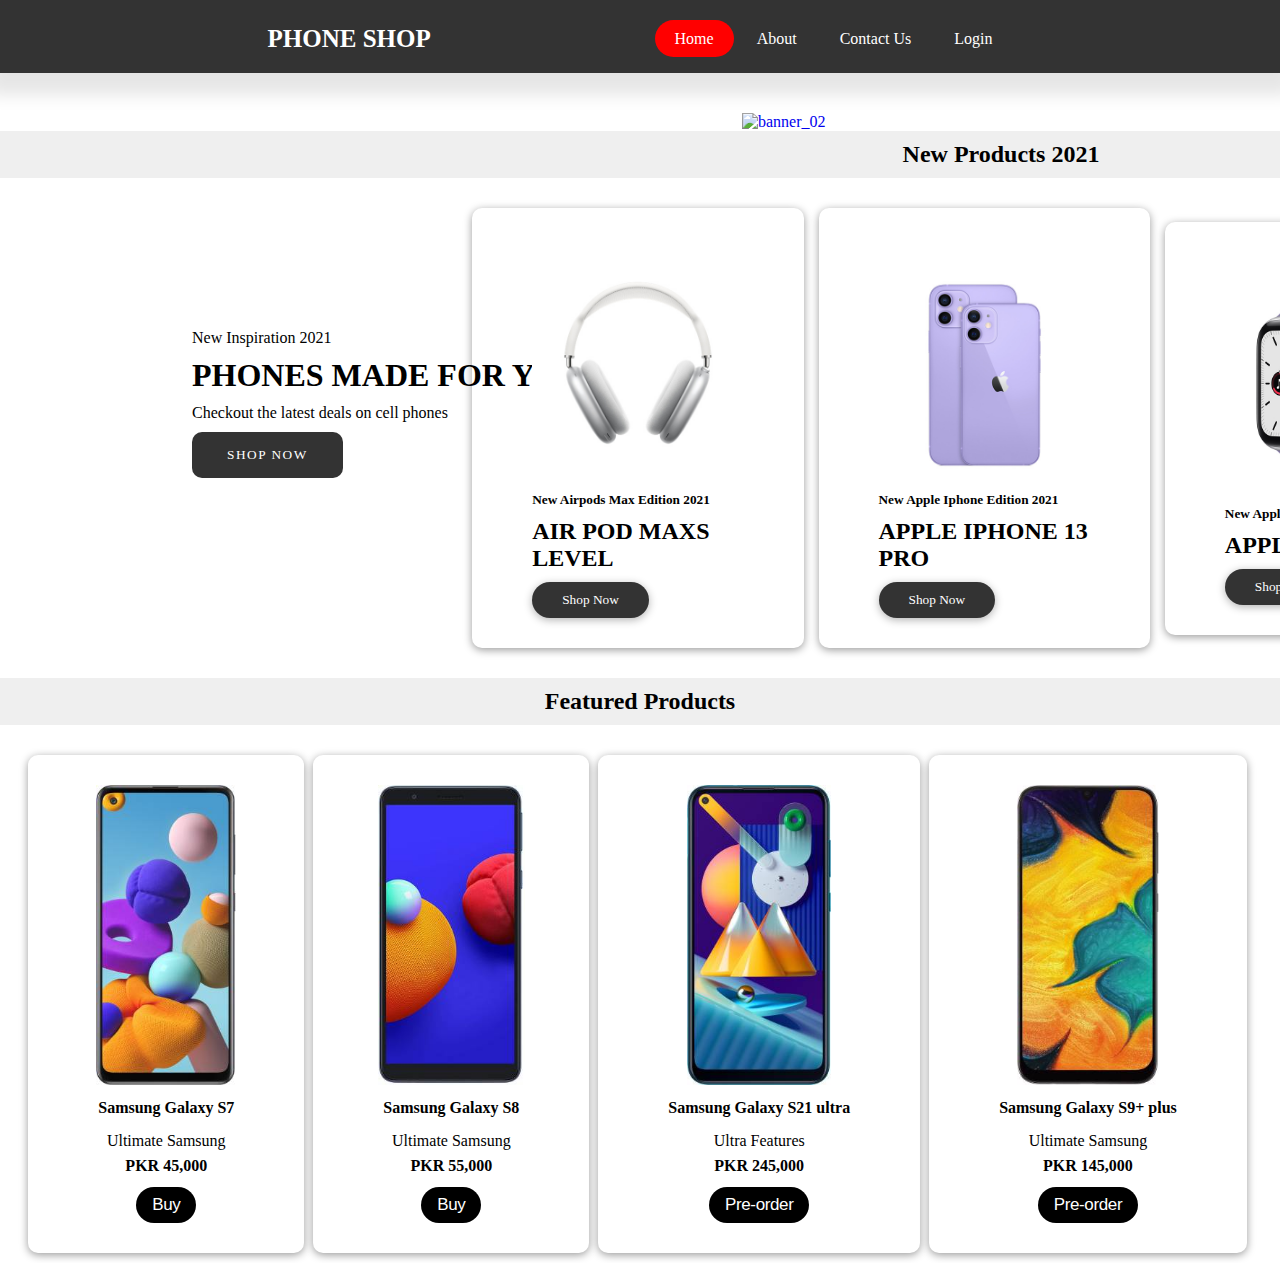
==== index.html @ 054ee6dc "Featured product items done" ====
<!DOCTYPE html>
<html lang="en">
<head>
    <meta charset="UTF-8">
    <meta http-equiv="X-UA-Compatible" content="IE=edge">
    <meta name="viewport" content="width=device-width, initial-scale=1.0">
    <link rel="stylesheet" href="style.css">
    <title>Phone shop</title>
</head>
<body >
    <div class="content-area">
    <div class="container">
        <div class="navigation">
            <nav>
            <ul>
                <div class="logo">
                    <a id="logo" href="index.html">Phone shop</a>
                </div>
                <li>
                    <a class="active" href="#">Home</a>
                </li>
                <li>
                    <a href="#">About</a>
                </li>
                <li>
                    <a href="#">Contact Us</a>
                </li>
                <li>
                    <a href="#">Login</a>
                </li>
            </ul>
            </nav>
        </div>
    </div>
</div>
    <!----Banner Area-->
    <div class="hero-section">
    <div class="banner-area">
        <div class="headings">
            <span id="one">New Inspiration 2021</span>
            <h1 id="two">Phones made for you!</h1>
            <p id="three">Checkout the latest deals on cell phones</p>
            <input id="four" type="button" value="Shop Now">
        </div>
            <a href="index.html"><img id="banner_02" src="./images/banner_02.png" alt="banner_02"></a>
    </div>
</div>
    <!-----Collections----->
    <div class="head">
        <h2 class="title">New Products 2021</h2>
    </div>
        <div class="collection-box">
            <div class="img-collection">
                <a href="#"><img class="colllection_01" src="./images/airpods.jpg" alt="airpods">
                    <h5 style="color: black;">New Airpods Max Edition 2021</h5>
                    <h2 id="two" style="color: black;">Air Pod Maxs Level</h2>
                <input class="btn" type="button" value="Shop Now"></a>
                <a href="#"><img class="colllection_01" src="./images/collection_01.png" alt="collection_01">
                    <h5 style="color: black;">New Apple Iphone Edition 2021</h5>
                    <h2 id="two" style="color: black;">Apple iPhone <span style="font-family: font1">13</span> Pro</h2>
                <input class="btn" type="button" value="Shop Now"></a></a>
                <a href="#"><img class="colllection_01" src="./images/watch.jpg" alt="watch">
                    <h5 style="color: black;">New Apple Watch series 2021</h5>
                    <h2 id="two" style="color: black;">Apple Watch <span style="font-family: font1">3</span></h2>
                <input class="btn" type="button" value="Shop Now"></a></a>
            </div>
        </div>
    <div class="head">
        <h2 class="title"><a id="product"href="#">Featured Products</a> 
        </h2>
    </div>
    <div class="product-box">
        <div class="product-collections">
            <a href="#" class="img-1"><img class="colllection_02" src="images/products/samsung2.jpeg" alt="airpods"></a>
            <h4 id="p1">Samsung Galaxy S7</h4>
            <p id="d1">Ultimate Samsung</p>
            <p id="pr">PKR 45,000</p>
            <p class="btn-by"><input class="btn-b btn-red" type="button" value="Buy"></p>
        </div>
        <div class="product-collections">
            <a href="#"><img class="colllection_02" src="images/products/samsung3.jpeg" alt="collection_01"></a>
            <h4 id="p1">Samsung Galaxy S8</h4>
            <p id="d1">Ultimate Samsung</p>
            <p id="pr">PKR 55,000</p>
            <p class="btn-by"><input class="btn-b btn-red" type="button" value="Buy"></p>
        </div>
        <div class="product-collections">
            <a href="#"><img class="colllection_02" src="images/products/samsung4.jpeg" alt="collection_01"></a>
            <h4 id="p1">Samsung Galaxy S21 ultra</h4>
            <p id="d1">Ultra Features</p>
            <p id="pr">PKR 245,000</p>
            <p class="btn-pr" ><input class="btn-p btn-red" type="button" value="Pre-order"></p>
        </div>
        <div class="product-collections">
            <a href="#"><img class="colllection_02" src="images/products/samsung5.jpeg" alt="collection_01"></a>
            <h4 id="p1">Samsung Galaxy S9+ plus</h4>
            <p id="d1">Ultimate Samsung</p>
            <p id="pr">PKR 145,000</p>
            <p class="btn-pr"><input class="btn-p btn-red" type="button" value="Pre-order"></p>
        </div>
    </div>
    </section>
</body>






</html>
---- style.css ----
*{
    margin: 0;
    padding: 0;
    list-style-type: none;
    text-decoration: none;
    box-sizing: inherit;
    font-family: font1;
}
.navigation nav .logo{
    text-transform: uppercase;
    font-weight: bolder;
    font-size: 25px;
    width: 30%;
}
#logo{
    color: black;
    font-family: font2;
    font-weight: bolder;
    color: white;
}
.navigation nav ul{
    display: flex;
    justify-content: center;
    align-items: center;
}
.navigation nav ul li a{
    margin-left: 3px;
    padding: 10px 20px;
    margin-left: 3px;
    border-radius: 50px;
    color: rgba(0, 0, 0, 4);
    transition: 0.5s ease;
    font-weight: 100;
    color: white;
}
.container{
    padding-top: 25px;
    background-color: #333;
    padding-bottom: 20px;
    box-shadow: 0px 10px 16px 12px rgba(0, 0, 0, 0.1);
}
.navigation nav ul li a:hover:not(.active){
    background-color: rgb(255, 0, 0);
    color: white;
}
.active{
    background-color: rgb(255, 0, 0);
    color: white;
}
@font-face {
    font-family: font1;
    src: url(samsungsharpsans.otf);
}
@font-face {
    font-family: font2;
    src: url(coco.ttf);
}
.banner-area .headings{
    display: block;
    float: left;
    padding-left: 10%;
    margin-top: 20%;
    width: 34.375rem;
    margin-left: 5%;
}
#banner_02{
    margin-top: 40px;
}
#two{
    font-family: font2;
    font-weight: 800;
    text-transform: uppercase;
    padding-top: 10px;
    padding-bottom: 10px;
}
#three{
    padding-bottom: 10px;
}
#four{
    padding: 15px 35px;
    border-radius: 10px;
    outline: none;
    border: none;
    background-color: #333;
    color: white;
    font-weight: 200;
    text-transform: uppercase;
    letter-spacing: 1.5px;
    cursor: pointer;
    transition: 0,6s ease;
}
#four:hover{
    background-color: #f71111;
}
.collection-box .img-collection{
    display: flex;
    justify-content: center;
    align-items: center;
}
.img-collection a{
    padding: 30px 60px;
    border: none;
    border-radius: 10px;
    margin-right: 15px;
    box-shadow: 0px 2px 8px 0px rgba(0, 0, 0, 0.4);
    margin-bottom: 30px;
    transition: 1s;
}

.img-collection img{
    height: 250px;
    align-items: center;
    justify-content: center;
}    

.head .title{
    text-align: center;
    padding: 10px 20px;
    margin-bottom: 30px;
    background-color: rgba(216, 216, 216, 0.4);
}
.btn{
    padding: 10px 30px;
    color: white;
    border-radius: 50px;
    background-color: #333;
    border: none;
    box-shadow: 0px 2px 8px 0px rgba(0, 0, 0, 0.3);
    transition: 0.6s ease;
    cursor: pointer;
    font-family: font2;
}
.btn:hover{
    background-color: transparent;
    border: 1px solid black;
    color: black;
}
#product{
    color: black;
    font-family: font2;
}
.product-area{
    margin-bottom: 30px;
}
.product-box{
    text-align: center;
}
.product-collections{
    padding: 30px 60px;
    border: none;
    border-radius: 10px;
    box-shadow: 0px 2px 8px 0px rgba(0, 0, 0, 0.4);
    margin-bottom: 10px;
    transition: 1s;
    margin-right: 5px;
}
#proname{
    align-items: center;
    text-align: center;
}
.product-collections{
    display: inline-block;
    align-items: center;
    text-align: center;
    justify-content: center;
}
.collection_02{
    padding: 10px;
}
.product-collections img{
    height: 300px;
}
#p1{
    padding: 10px 10px;
}
#d1{
    padding: 5px 5px;
    text-align: center;
}
#pr{
    padding: 2px 2px;
    text-align: center;
    font-weight: 600;
}
.btn-by{
    text-align: center;
}
.btn-by .btn-b{
    margin-top: 10px;
    cursor: pointer;
    font-size: 17px;
    line-height: 1.17648;
    font-weight: 400;
    letter-spacing: -.022em;
    font-family: SF Pro Text,SF Pro Icons,Helvetica Neue,Helvetica,Arial,sans-serif;
    min-width: 28px;
    padding: 8px 16px;
    border-radius: 980px;
    background-color: rgb(0, 0, 0);
    color: #fff;
    border: none;
}
.btn-red{
    font-size: 12px;
    line-height: 1.33337;
    font-weight: 400;
    letter-spacing: -.01em;
    font-family: SF Pro Text,SF Pro Icons,Helvetica Neue,Helvetica,Arial,sans-serif;
    min-width: 23px;
    padding: 4px 11px;
}
.btn-pr{
    text-align: center;
}
.btn-pr .btn-p{
    margin-top: 10px;
    cursor: pointer;
    font-size: 17px;
    line-height: 1.17648;
    font-weight: 400;
    letter-spacing: -.022em;
    font-family: SF Pro Text,SF Pro Icons,Helvetica Neue,Helvetica,Arial,sans-serif;
    min-width: 28px;
    padding: 8px 16px;
    border-radius: 980px;
    background-color: rgb(0, 0, 0);
    color: #fff;
    border: none;
    transition: 0.6s ease;
}
.btn-b:hover{
    background-color: rgb(255, 0, 0);
}

.btn-red{
    font-size: 12px;
    line-height: 1.33337;
    font-weight: 400;
    letter-spacing: -.01em;
    font-family: SF Pro Text,SF Pro Icons,Helvetica Neue,Helvetica,Arial,sans-serif;
    min-width: 23px;
    padding: 4px 11px;
}
.btn-p:hover{
    background-color: rgb(255, 0, 0);
}
.img1 .collection_02{
    text-align: center;
}
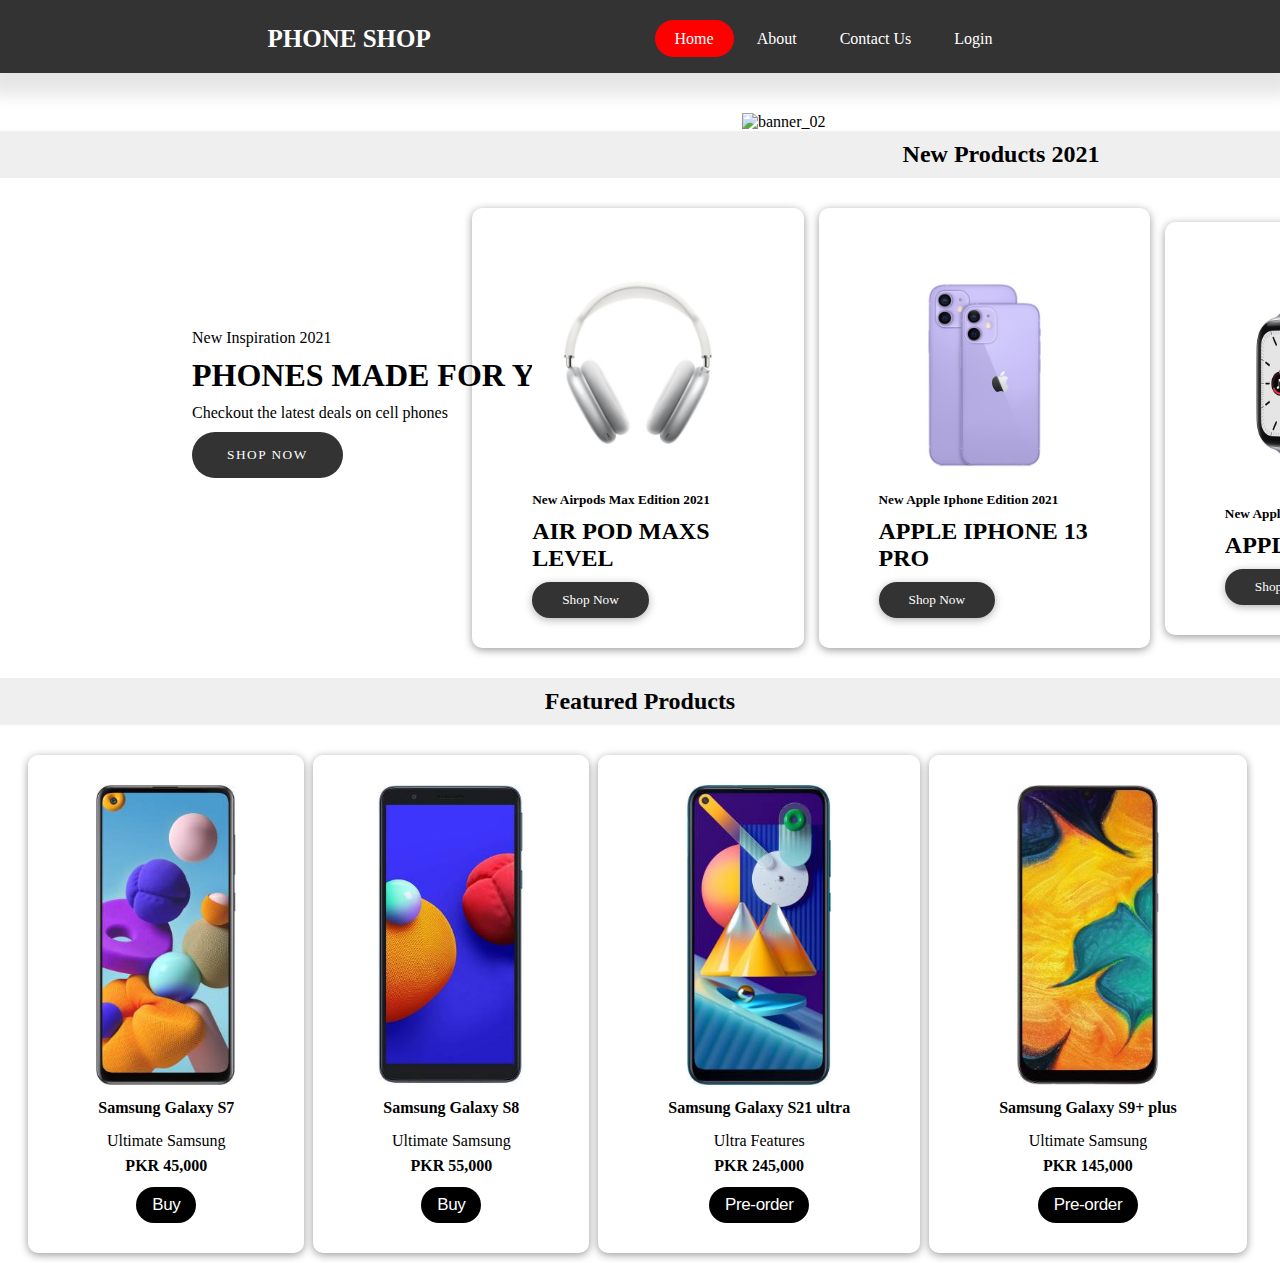
==== commit cfc99a19: "Fixed Styling CSS" ====
--- a/index.html
+++ b/index.html
@@ -72,30 +72,30 @@
     <div class="product-box">
         <div class="product-collections">
             <a href="#" class="img-1"><img class="colllection_02" src="images/products/samsung2.jpeg" alt="airpods"></a>
-            <h4 id="p1">Samsung Galaxy S7</h4>
+            <h4 id="p1"><a href="#"> Samsung Galaxy S7</h4></a>
             <p id="d1">Ultimate Samsung</p>
-            <p id="pr">PKR 45,000</p>
+            <p id="pr"> <a href="#">PKR 45,000</p></a> 
             <p class="btn-by"><input class="btn-b btn-red" type="button" value="Buy"></p>
         </div>
         <div class="product-collections">
             <a href="#"><img class="colllection_02" src="images/products/samsung3.jpeg" alt="collection_01"></a>
-            <h4 id="p1">Samsung Galaxy S8</h4>
+            <h4 id="p1"><a href="#">Samsung Galaxy S8</h4></a> 
             <p id="d1">Ultimate Samsung</p>
-            <p id="pr">PKR 55,000</p>
+            <p id="pr"> <a href="#"> PKR 55,000</p></a>
             <p class="btn-by"><input class="btn-b btn-red" type="button" value="Buy"></p>
         </div>
         <div class="product-collections">
             <a href="#"><img class="colllection_02" src="images/products/samsung4.jpeg" alt="collection_01"></a>
-            <h4 id="p1">Samsung Galaxy S21 ultra</h4>
+            <h4 id="p1"><a href="">Samsung Galaxy S21 ultra</h4></a>
             <p id="d1">Ultra Features</p>
-            <p id="pr">PKR 245,000</p>
+            <p id="pr"><a href="">PKR 245,000</p></a>
             <p class="btn-pr" ><input class="btn-p btn-red" type="button" value="Pre-order"></p>
         </div>
         <div class="product-collections">
             <a href="#"><img class="colllection_02" src="images/products/samsung5.jpeg" alt="collection_01"></a>
-            <h4 id="p1">Samsung Galaxy S9+ plus</h4>
+            <h4 id="p1"><a href="">Samsung Galaxy S9+ plus</h4></a>
             <p id="d1">Ultimate Samsung</p>
-            <p id="pr">PKR 145,000</p>
+            <p id="pr"><a href="">PKR 145,000</p></a> 
             <p class="btn-pr"><input class="btn-p btn-red" type="button" value="Pre-order"></p>
         </div>
     </div>
--- a/style.css
+++ b/style.css
@@ -5,6 +5,9 @@
     text-decoration: none;
     box-sizing: inherit;
     font-family: font1;
+}
+a{
+    color: black;
 }
 .navigation nav .logo{
     text-transform: uppercase;
@@ -78,7 +81,7 @@
 }
 #four{
     padding: 15px 35px;
-    border-radius: 10px;
+    border-radius: 50px;
     outline: none;
     border: none;
     background-color: #333;
@@ -131,9 +134,8 @@
     font-family: font2;
 }
 .btn:hover{
-    background-color: transparent;
-    border: 1px solid black;
-    color: black;
+    background-color: rgb(255, 0, 0);
+    color: white;
 }
 #product{
     color: black;
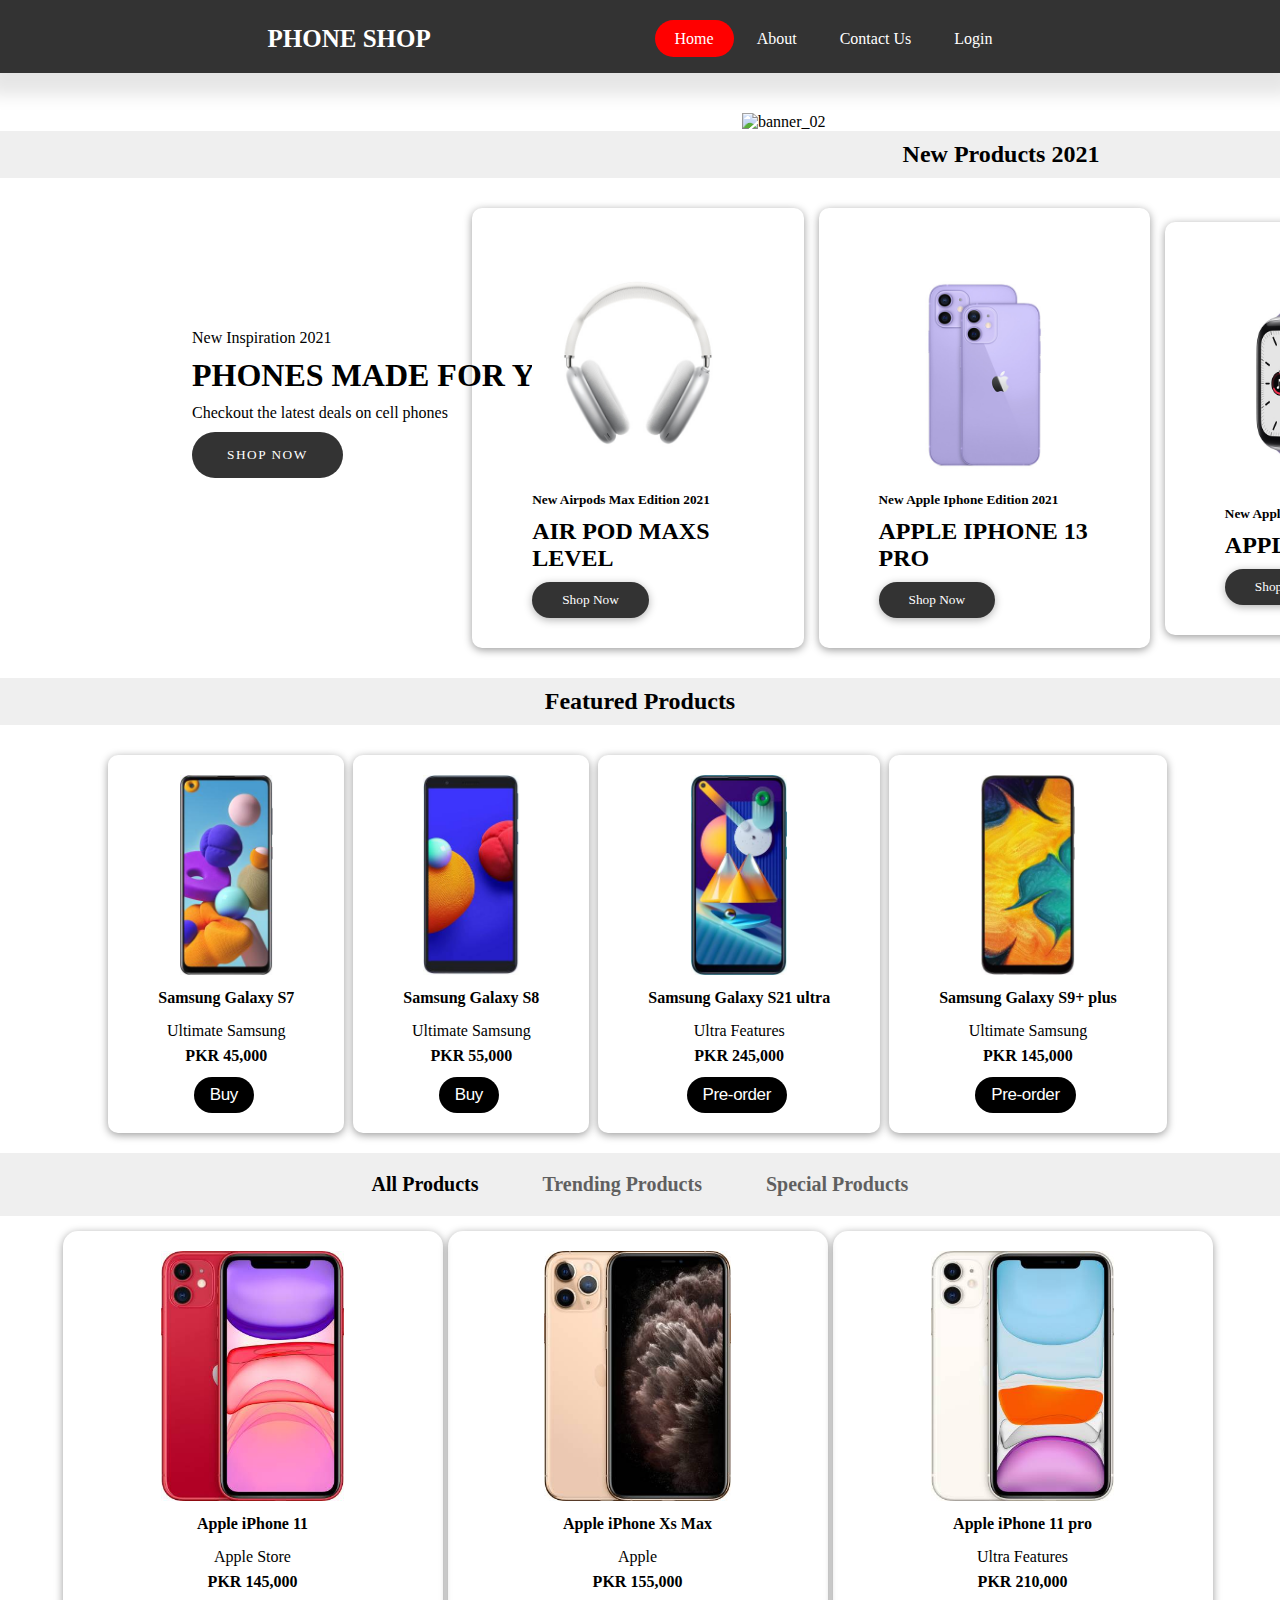
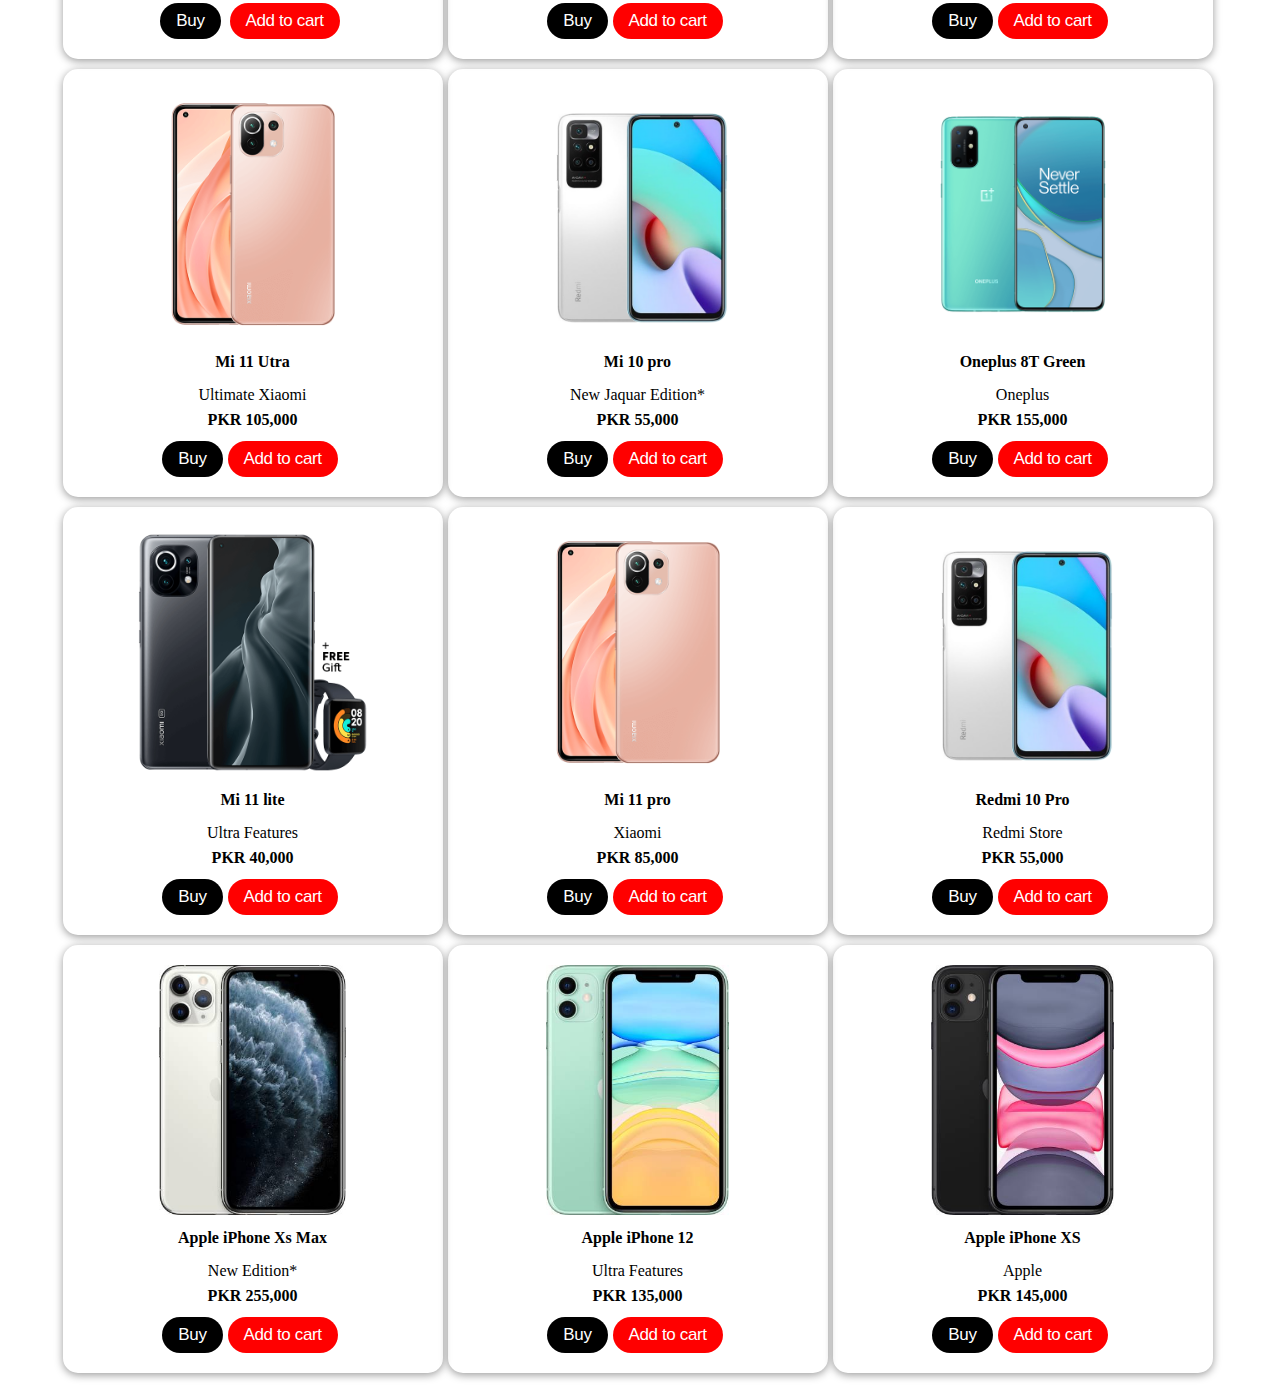
==== commit c2dec30e: "All product area done" ====
--- a/index.html
+++ b/index.html
@@ -99,12 +99,106 @@
             <p class="btn-pr"><input class="btn-p btn-red" type="button" value="Pre-order"></p>
         </div>
     </div>
+    <!--------Product List--------->
+    <div class="listProduct">
+        <div class="products-items">
+            <ul>
+                <li><a href="#"><h4 id="act">All Products</h4></a></li>
+                <li><a href="#"><h4>Trending Products</h4></a></li>
+                <li><a href="#"><h4>Special Products</h4></a></li>
+            </ul>
+        </div>
+    </div>
+    <div class="allproducts">
+        <div class= "avail-products">
+            <a href="#" class="img-1"><img class="colllection_03" src="./images/iPhone/iphone1.jpeg" alt="airpods"></a>
+            <h4 id="p1"><a href="#"> Apple iPhone 11</h4></a>
+            <p id="d1">Apple Store</p>
+            <p id="pr"> <a href="#">PKR 145,000</p></a> 
+            <p class="btn-by"><input class="btn-b btn-red" type="button" value="Buy"> <input id="cart-color" class="btn-b btn-red" type="button" value="Add to cart"></p>
+        </div>
+        <div class="avail-products">
+            <a href="#"><img class="colllection_03" src="images/iPhone/iphone2.jpeg" alt="collection_01"></a>
+            <h4 id="p1"><a href="#">Apple iPhone Xs Max</h4></a> 
+            <p id="d1">Apple</p>
+            <p id="pr"> <a href="#"> PKR 155,000</p></a>
+            <p class="btn-by"><input class="btn-b btn-red" type="button" value="Buy"><input id="cart-color" class="btn-b btn-red" type="button" value="Add to cart"></p>
+        </div>
+        <div class="avail-products">
+            <a href="#"><img class="colllection_03" src="images/iPhone/iphone3.jpeg" alt="collection_01"></a>
+            <h4 id="p1"><a href="">Apple iPhone 11 pro</h4></a>
+            <p id="d1">Ultra Features</p>
+            <p id="pr"><a href="">PKR 210,000</p></a>
+            <p class="btn-pr" ><input class="btn-p btn-red" type="button" value="Buy"><input id="cart-color" class="btn-p btn-red" type="button" value="Add to cart"></p>
+        </div>
+        <div class="avail-products">
+            <a href="#"><img class="colllection_03" src="images/Xiaomi/xiaomi2.png" alt="collection_01"></a>
+            <h4 id="p1"><a href="">Mi 11 Utra</h4></a>
+            <p id="d1">Ultimate Xiaomi</p>
+            <p id="pr"><a href="">PKR 105,000</p></a> 
+            <p class="btn-pr"><input class="btn-p btn-red" type="button" value="Buy"><input id="cart-color" class="btn-p btn-red" type="button" value="Add to cart"></p>
+        </div>
+        <div class="avail-products">
+            <a href="#" class="img-1"><img class="colllection_03" src="images/Xiaomi/xiaomi1.png" alt="airpods"></a>
+            <h4 id="p1"><a href="#"> Mi 10 pro</h4></a>
+            <p id="d1">New Jaquar Edition* </p>
+            <p id="pr"> <a href="#">PKR 55,000</p></a> 
+            <p class="btn-by"><input class="btn-b btn-red" type="button" value="Buy"><input id="cart-color" class="btn-b btn-red" type="button" value="Add to cart"></p>
+        </div>
+        <div class="avail-products">
+            <a href="#"><img class="oneplus" src="images/Xiaomi/8t-green.png" alt="collection_01"></a>
+            <h4 id="p1"><a href="#">Oneplus 8T Green</h4></a> 
+            <p id="d1">Oneplus</p>
+            <p id="pr"> <a href="#"> PKR 155,000</p></a>
+            <p class="btn-by"><input class="btn-b btn-red" type="button" value="Buy"><input id="cart-color" class="btn-b btn-red" type="button" value="Add to cart"></p>
+        </div>
+        <div class="avail-products">
+            <a href="#"><img class="mi-col" src="images/Xiaomi/xiaomi3.png" alt="collection_01"></a>
+            <h4 id="p1"><a href="">Mi 11 lite</h4></a>
+            <p id="d1">Ultra Features</p>
+            <p id="pr"><a href="">PKR 40,000</p></a>
+            <p class="btn-pr" ><input class="btn-p btn-red" type="button" value="Buy"><input id="cart-color" class="btn-p btn-red" type="button" value="Add to cart"></p>
+        </div>
+        <div class="avail-products">
+            <a href="#"><img class="mi-col" src="images/Xiaomi/xiaomi2.png" alt="collection_01"></a>
+            <h4 id="p1"><a href="">Mi 11 pro</h4></a>
+            <p id="d1">Xiaomi</p>
+            <p id="pr"><a href="">PKR 85,000</p></a> 
+            <p class="btn-pr"><input class="btn-p btn-red" type="button" value="Buy"><input id="cart-color" class="btn-p btn-red" type="button" value="Add to cart"></p>
+        </div>
+        <div class="avail-products">
+            <a href="#" class="img-1"><img class="mi-col" src="images/Xiaomi/xiaomi1.png" alt="airpods"></a>
+            <h4 id="p1"><a href="#"> Redmi 10 Pro</h4></a>
+            <p id="d1">Redmi Store</p>
+            <p id="pr"> <a href="#">PKR 55,000</p></a> 
+            <p class="btn-by"><input class="btn-b btn-red" type="button" value="Buy"><input id="cart-color" class="btn-b btn-red" type="button" value="Add to cart"></p>
+        </div>
+        <div class="avail-products">
+            <a href="#"><img class="colllection_03" src="images/iPhone/iphone6.jpeg" alt="collection_01"></a>
+            <h4 id="p1"><a href="#">Apple iPhone Xs Max</h4></a> 
+            <p id="d1">New Edition*</p>
+            <p id="pr"> <a href="#"> PKR 255,000</p></a>
+            <p class="btn-by"><input class="btn-b btn-red" type="button" value="Buy"><input id="cart-color" class="btn-b btn-red" type="button" value="Add to cart"></p>
+        </div>
+        <div class="avail-products"><a href="#"><img class="colllection_03" src="images/iPhone/iphone5.jpeg" alt="collection_01"></a>
+            <h4 id="p1"><a href="">Apple iPhone 12</h4></a>
+            <p id="d1">Ultra Features</p>
+            <p id="pr"><a href="">PKR 135,000</p></a>
+            <p class="btn-pr" ><input class="btn-p btn-red" type="button" value="Buy"><input id="cart-color" class="btn-p btn-red" type="button" value="Add to cart"></p>
+        </div>
+        <div class="avail-products">
+            <a href="#"><img class="colllection_03" src="images/iPhone/iphone4.jpeg" alt="collection_01"></a>
+            <h4 id="p1"><a href="">Apple iPhone XS</h4></a>
+            <p id="d1">Apple</p>
+            <p id="pr"><a href="">PKR 145,000</p></a> 
+            <p class="btn-pr"><input class="btn-p btn-red" type="button" value="Buy"><input id="cart-color" class="btn-p btn-red" type="button" value="Add to cart"></p>
+        </div>
+    </div>
+    <div class="subscribe-area">
+        <div class="input-box">
+            
+        </div>
+    </div>
     </section>
 </body>
-
-
-
-
-
-
 </html>--- a/style.css
+++ b/style.css
@@ -1,7 +1,6 @@
 *{
     margin: 0;
     padding: 0;
-    list-style-type: none;
     text-decoration: none;
     box-sizing: inherit;
     font-family: font1;
@@ -9,6 +8,7 @@
 a{
     color: black;
 }
+/* Navigation bar */
 .navigation nav .logo{
     text-transform: uppercase;
     font-weight: bolder;
@@ -23,6 +23,7 @@
 }
 .navigation nav ul{
     display: flex;
+    list-style-type: none;
     justify-content: center;
     align-items: center;
 }
@@ -58,6 +59,7 @@
     font-family: font2;
     src: url(coco.ttf);
 }
+/* Banner area */
 .banner-area .headings{
     display: block;
     float: left;
@@ -95,6 +97,7 @@
 #four:hover{
     background-color: #f71111;
 }
+/* New Products or arivals */
 .collection-box .img-collection{
     display: flex;
     justify-content: center;
@@ -141,6 +144,7 @@
     color: black;
     font-family: font2;
 }
+/* Featured Products */
 .product-area{
     margin-bottom: 30px;
 }
@@ -148,11 +152,11 @@
     text-align: center;
 }
 .product-collections{
-    padding: 30px 60px;
+    padding: 20px 40px;
     border: none;
     border-radius: 10px;
     box-shadow: 0px 2px 8px 0px rgba(0, 0, 0, 0.4);
-    margin-bottom: 10px;
+    margin-bottom: 20px;
     transition: 1s;
     margin-right: 5px;
 }
@@ -166,11 +170,9 @@
     text-align: center;
     justify-content: center;
 }
-.collection_02{
-    padding: 10px;
-}
+
 .product-collections img{
-    height: 300px;
+    height: 200px;
 }
 #p1{
     padding: 10px 10px;
@@ -197,6 +199,7 @@
     font-family: SF Pro Text,SF Pro Icons,Helvetica Neue,Helvetica,Arial,sans-serif;
     min-width: 28px;
     padding: 8px 16px;
+    margin-right: 5px;
     border-radius: 980px;
     background-color: rgb(0, 0, 0);
     color: #fff;
@@ -224,6 +227,7 @@
     font-family: SF Pro Text,SF Pro Icons,Helvetica Neue,Helvetica,Arial,sans-serif;
     min-width: 28px;
     padding: 8px 16px;
+    margin-right: 5px;
     border-radius: 980px;
     background-color: rgb(0, 0, 0);
     color: #fff;
@@ -249,4 +253,66 @@
 .img1 .collection_02{
     text-align: center;
 }
-
+/* Product list */
+.listProduct{
+    text-align: center;
+    align-items: center;
+    background-color: rgba(216, 216, 216, 0.4);
+    justify-content: center;
+    margin-bottom: 10px;
+}
+.products-items ul li{
+    display: inline-block;
+    margin-top: 20px;
+    margin-bottom: 20px;
+}
+.products-items ul li a h4{
+    text-align: center;
+    padding: 0px 30px;
+    font-family: font1;
+    font-size: 20px;
+    font-weight: bold;
+    opacity: 0.6;
+}
+#act{
+    color: black;
+    opacity: 1;
+}
+/* All products */
+.avail-products{
+    padding: 20px 15px;
+    border: none;
+    border-radius: 15px;
+    box-shadow: 0px 2px 8px 0px rgba(0, 0, 0, 0.4);
+    margin-bottom: 5px;
+    transition: 1s;
+    margin-top: 5px;
+    margin-right: 5px;
+    flex-basis: 350px; /* explanation below */
+}
+.allproducts{
+    display: flex;
+    flex-wrap: wrap;
+    flex-direction: row;
+    text-align: center;
+    justify-content: center;
+    align-items: center;
+    margin-bottom: 20px;
+}
+.avail-products img{
+    height: 250px;
+}
+#cart-color{
+    background-color: rgb(255, 0, 0);
+    color: white;
+}
+#cart-color:hover{
+    background-color: rgb(0, 0, 0);
+    color: white;
+}
+#learn-more{
+    font-family: font2;
+    font-weight: 600;
+    padding: 10px 10px;
+    
+}
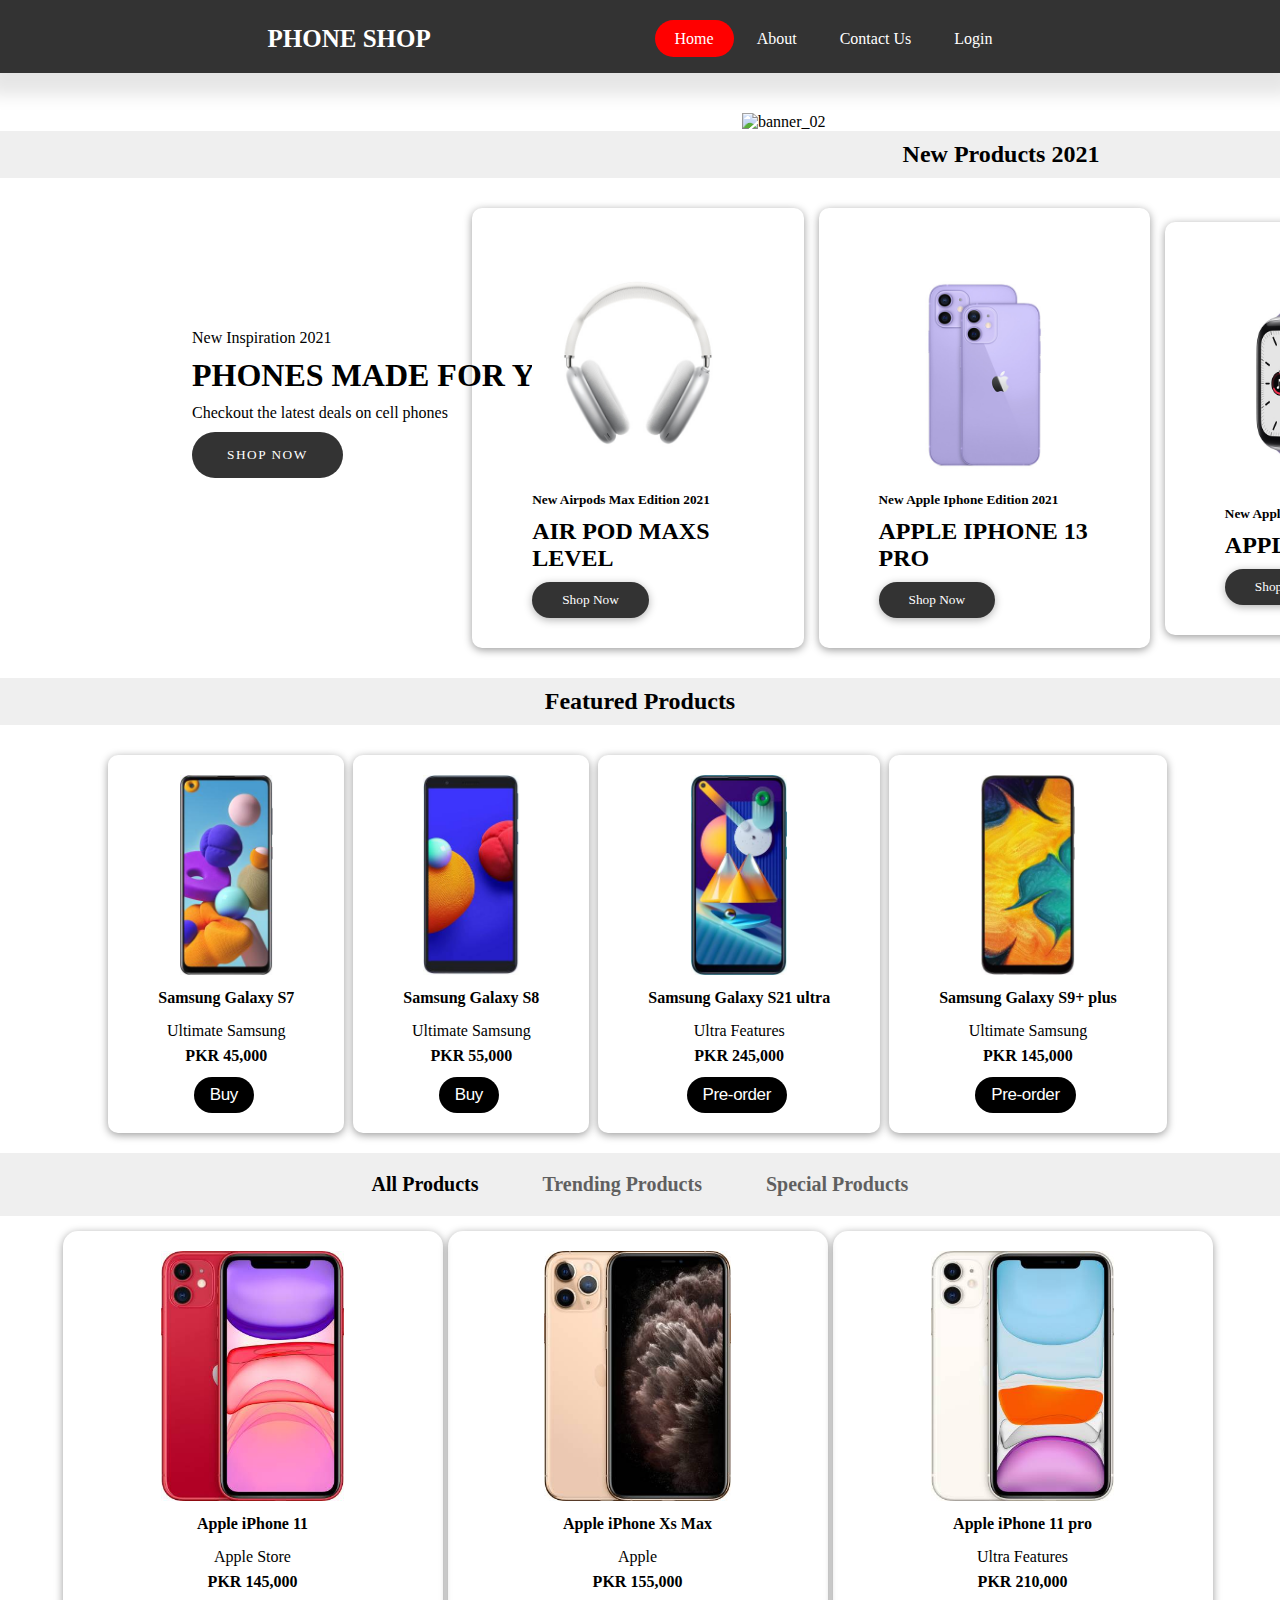
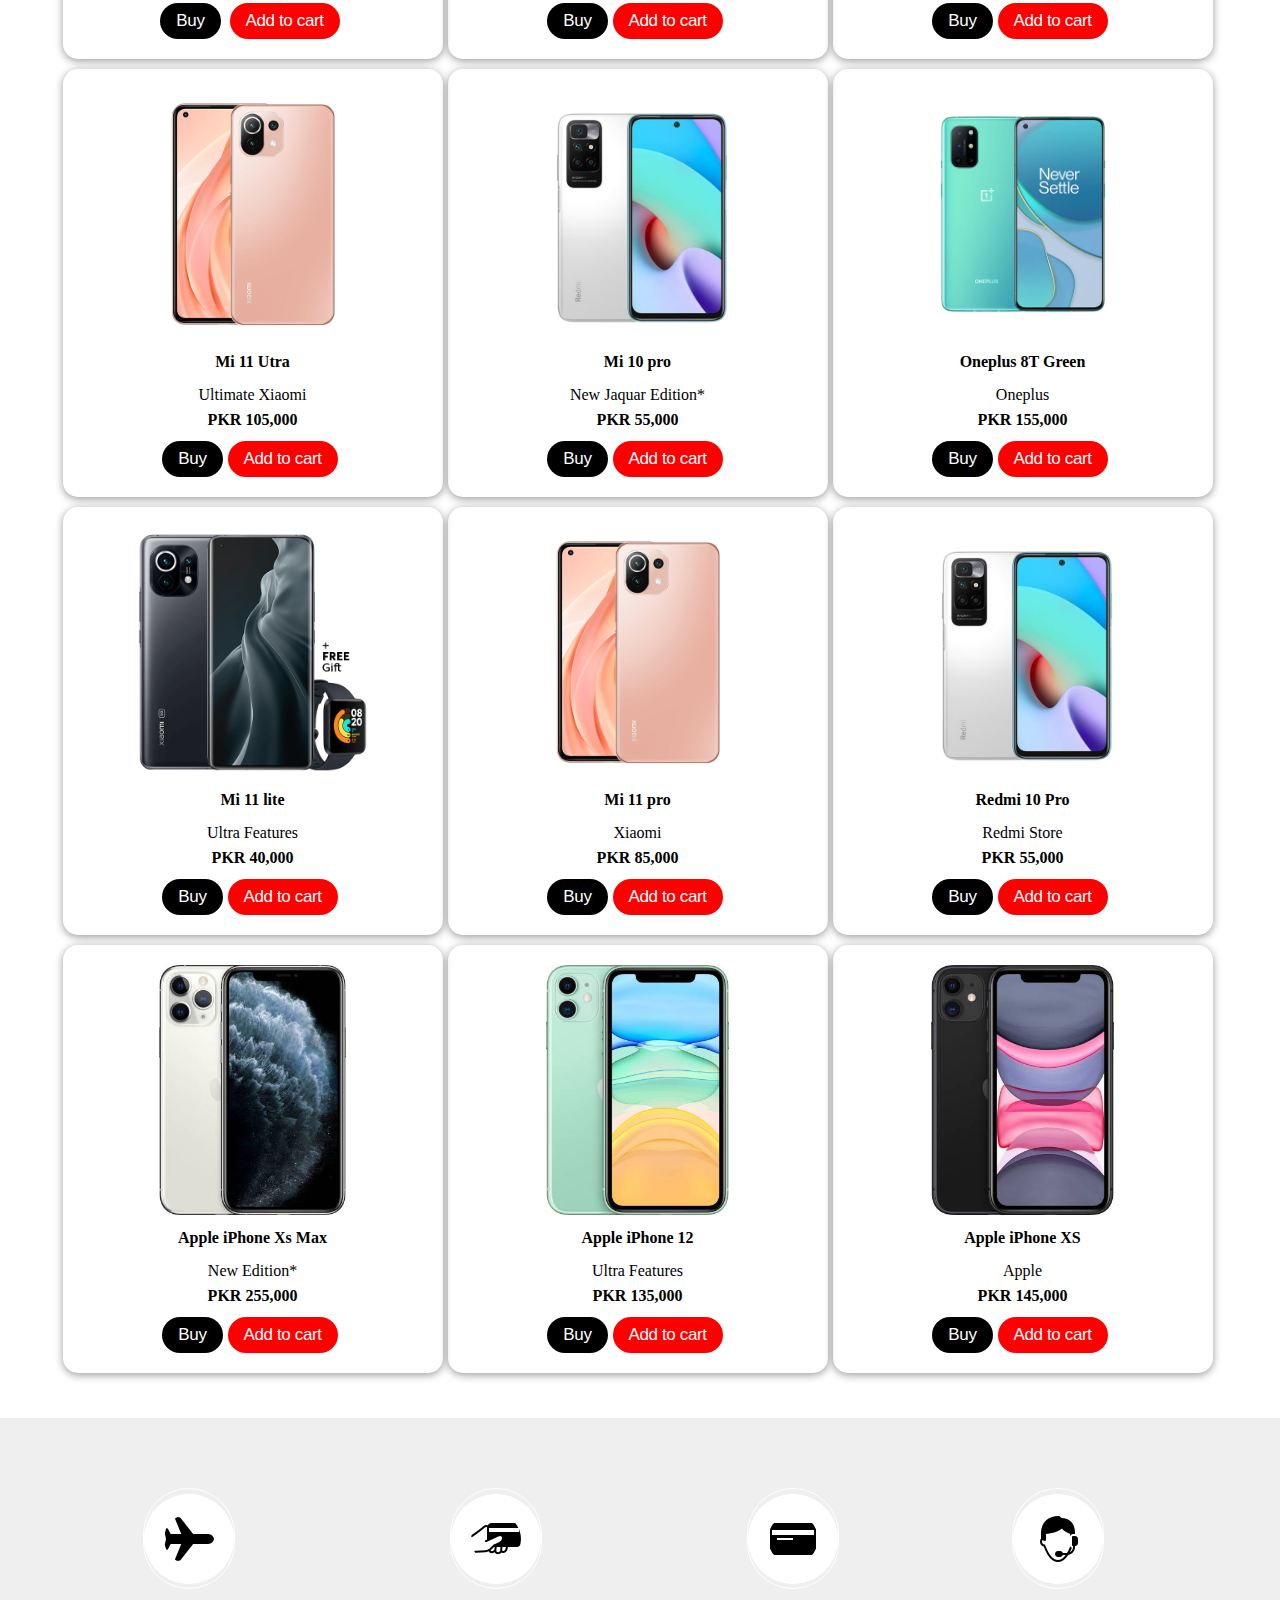
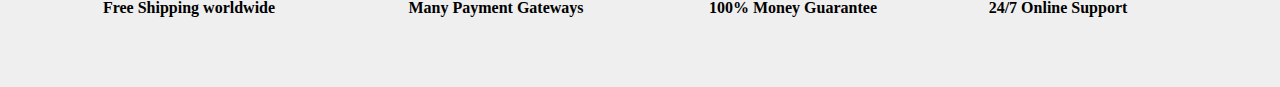
==== commit 0afed314: "facuilty area done" ====
--- a/index.html
+++ b/index.html
@@ -194,9 +194,31 @@
             <p class="btn-pr"><input class="btn-p btn-red" type="button" value="Buy"><input id="cart-color" class="btn-p btn-red" type="button" value="Add to cart"></p>
         </div>
     </div>
-    <div class="subscribe-area">
-        <div class="input-box">
-            
+    <div class="facuilty-area">
+        <div class="content">
+            <div class="img-area">
+                <p class="icon-border"><img class="img-icon" src="./images/icons8-airplane-mode-on-50.png"></p> 
+                <h4 id="h3">Free Shipping worldwide</h4>
+            </div>
+            </div>
+        <div class="content">
+            <div class="img-area">
+                <p class="icon-border2"><img class="img-icon" src="./images/icons8-card-payment-50.png"></p>
+            <h4 id="h3">Many Payment Gateways</h4>
+            </div>
+        </div>
+        <div class="content">
+            <div class="img-area">
+                <p class="icon-border3"><img class="img-icon" src="./images/icons8-credit-card-50.png"></p>
+            <h4 id="h3">100% Money Guarantee</h4>
+        </div>
+        </div>
+            <div class="content">
+                <div class="img-area">
+                    <p class="icon-border4"><img class="img-icon" src="./images/icons8-online-support-50.png"></p>
+                <h4 id="h3">24/7 Online Support</h4>
+            </div>
+            </div>
         </div>
     </div>
     </section>
--- a/style.css
+++ b/style.css
@@ -313,6 +313,47 @@
 #learn-more{
     font-family: font2;
     font-weight: 600;
-    padding: 10px 10px;
-    
-}
+    padding: 10px 10px;  
+}
+.facuilty-area{
+    margin-top: 40px;
+    display: flex;
+    padding: 10px 30px;
+    align-items: center;
+    text-align: center;
+    justify-content: center;
+    background-color: rgba(216, 216, 216, 0.4);
+}
+.img-area{
+    margin-top: 60px;
+    margin-bottom: 60px;
+}
+.content{
+    margin-right: 60px;
+}
+.img-icon{
+    margin-top: 5px;
+    border-radius: 50%;
+    background-color: white;
+    padding: 20px 20px;
+}
+.icon-border{
+    margin: 10px 75px;
+    border: 1.5px solid white;
+    border-radius: 75px;
+}
+.icon-border2{
+    margin: 10px 80px;
+    border: 1.5px solid white;
+    border-radius: 75px;
+}
+.icon-border3{
+    margin: 10px 65px;
+    border: 1.5px solid white;
+    border-radius: 75px;
+}
+.icon-border4{
+    margin: 10px 48px;
+    border: 1.5px solid white;
+    border-radius: 75px;
+}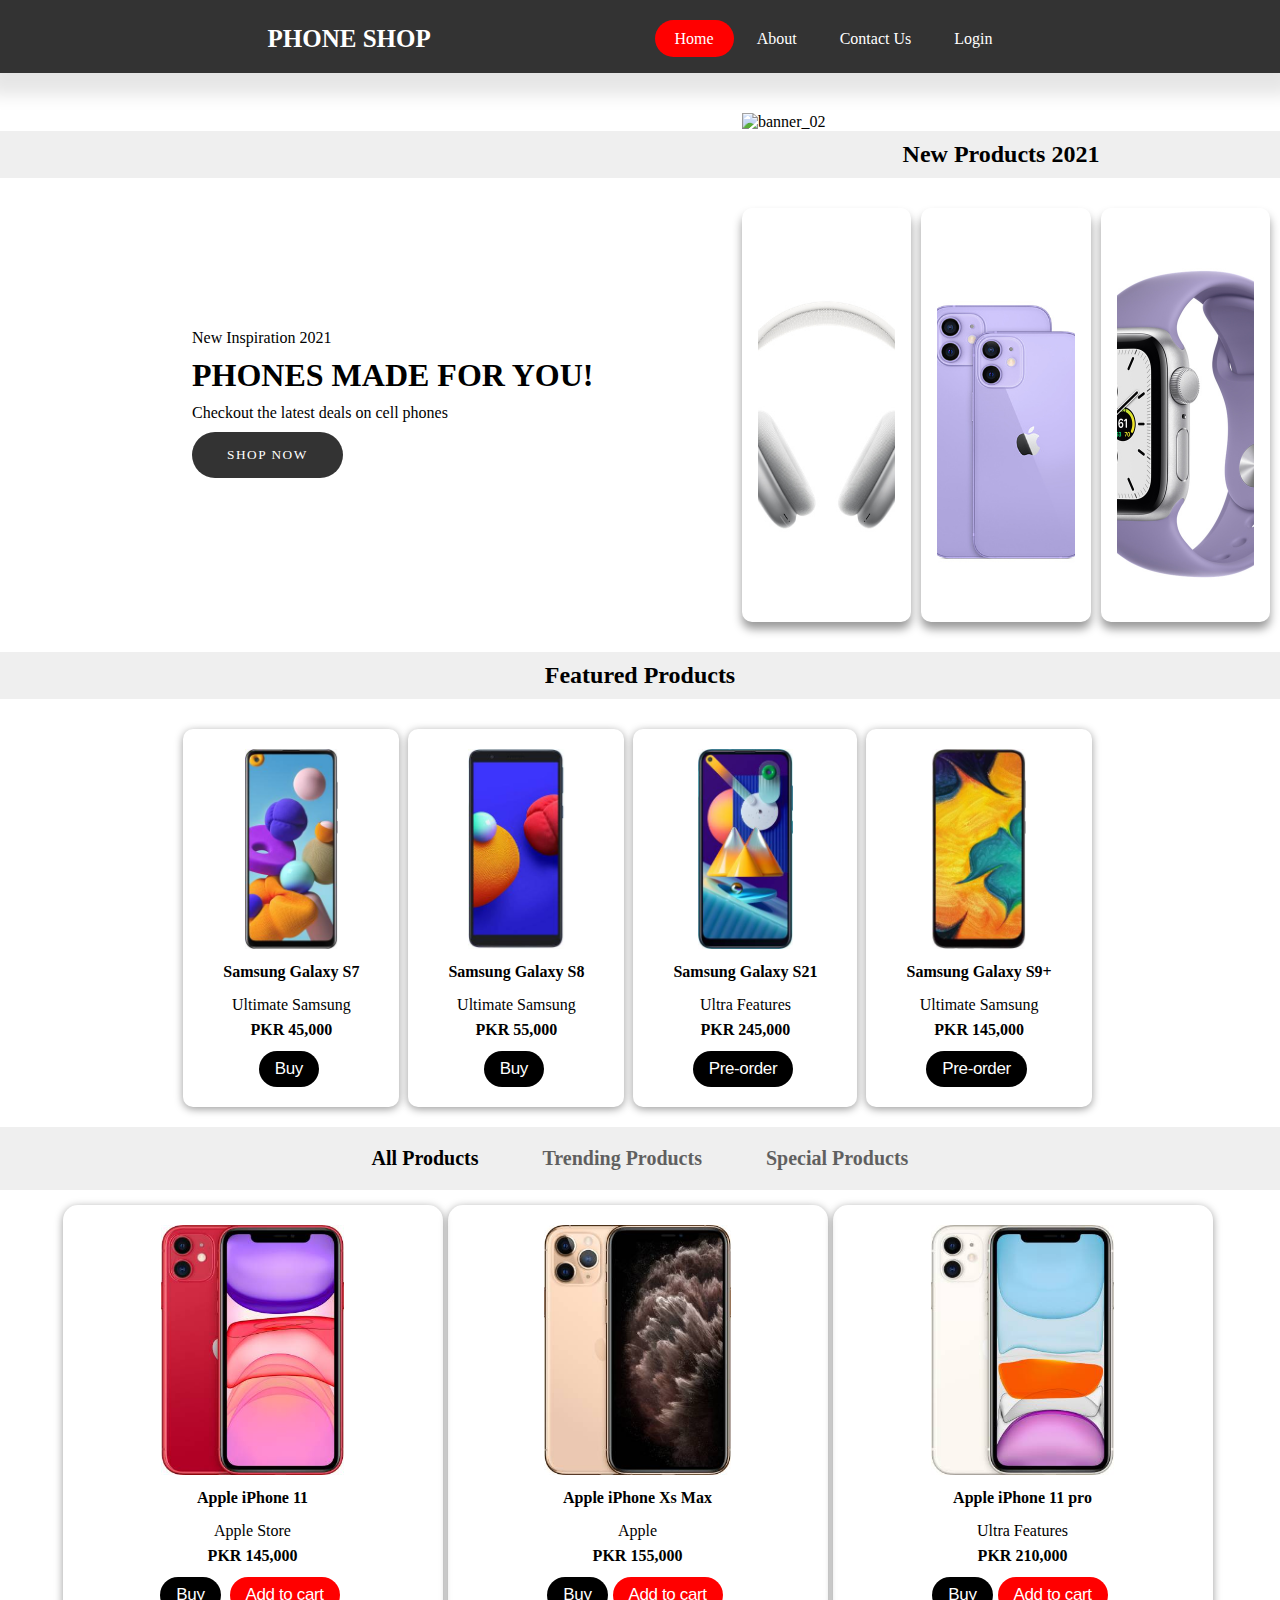
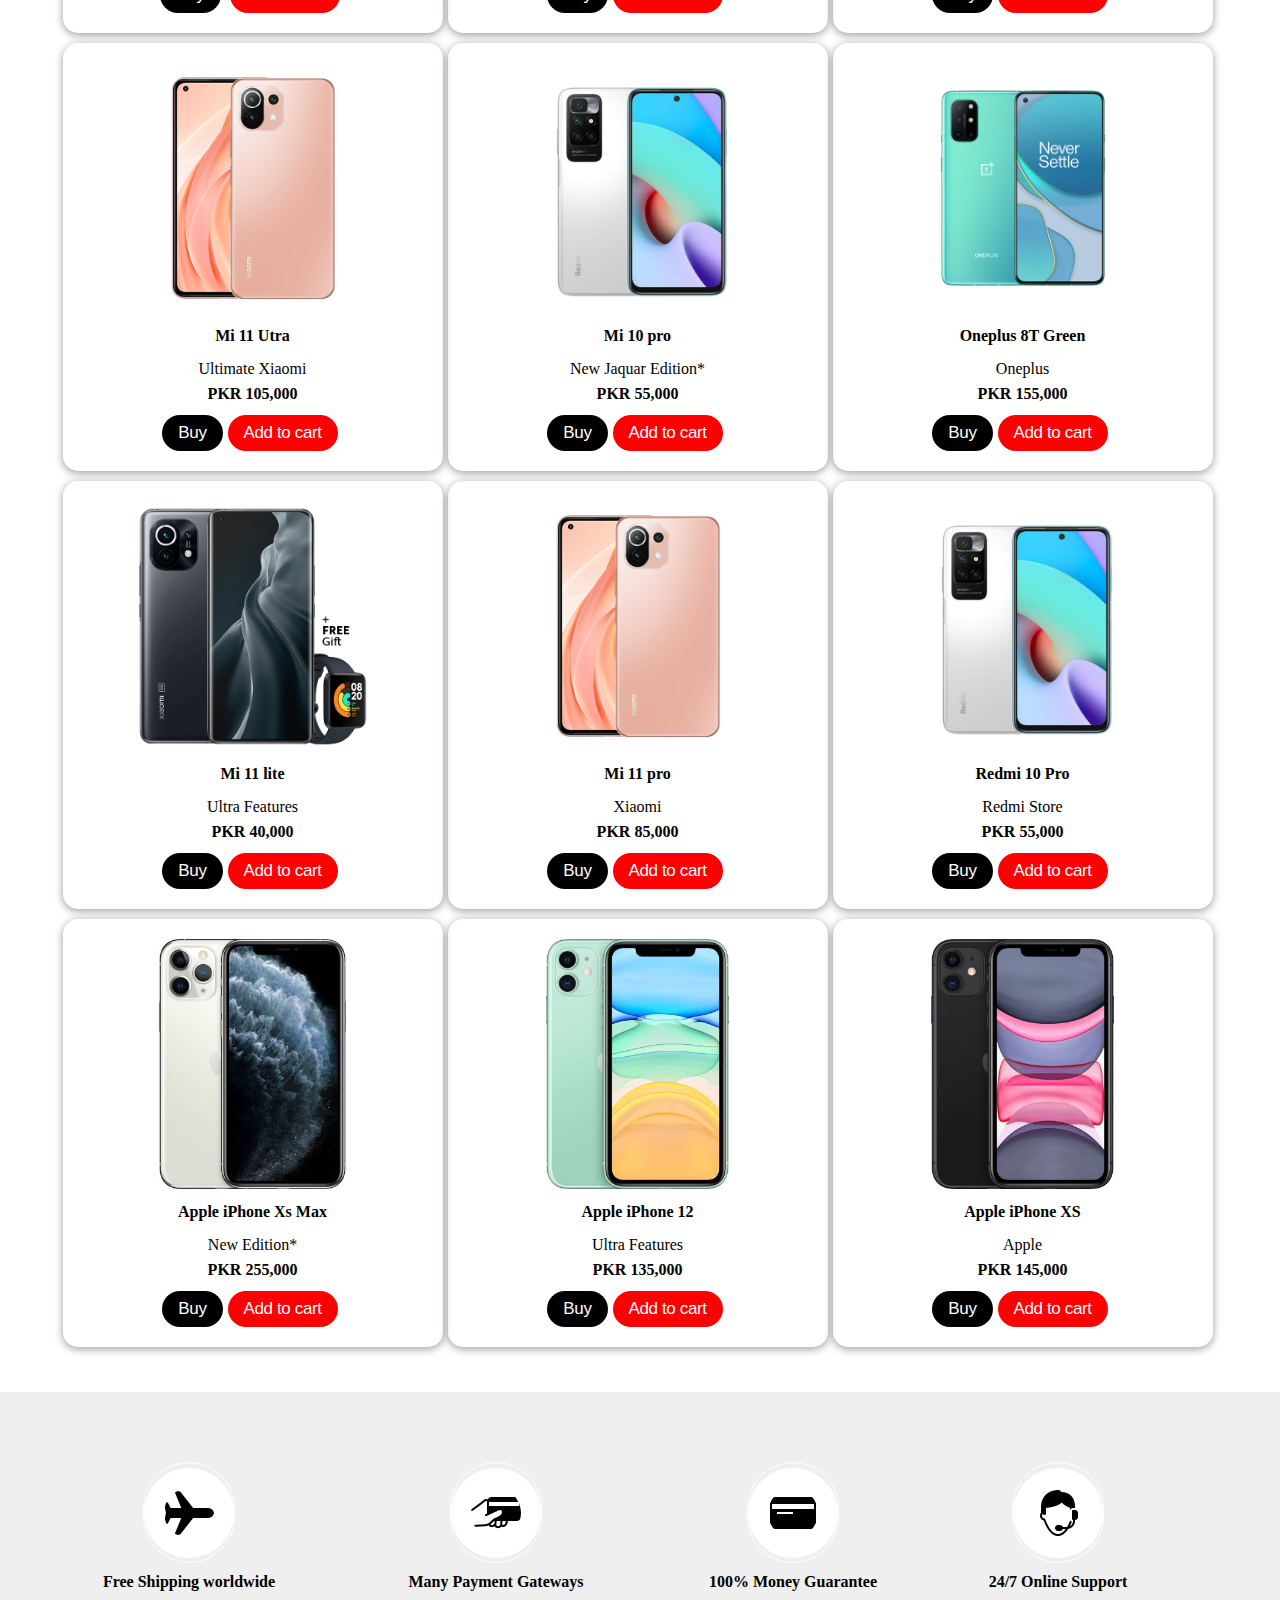
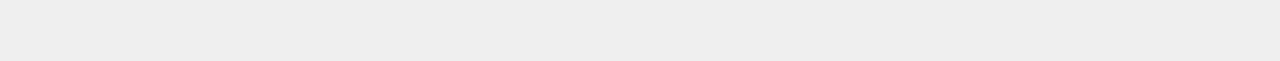
==== commit cbc4d20f: "Transformation done" ====
--- a/index.html
+++ b/index.html
@@ -51,19 +51,29 @@
     </div>
         <div class="collection-box">
             <div class="img-collection">
-                <a href="#"><img class="colllection_01" src="./images/airpods.jpg" alt="airpods">
+                <img class="colllection_01" src="./images/airpods.jpg" alt="img-1">
+                <div class="info">
                     <h5 style="color: black;">New Airpods Max Edition 2021</h5>
                     <h2 id="two" style="color: black;">Air Pod Maxs Level</h2>
-                <input class="btn" type="button" value="Shop Now"></a>
-                <a href="#"><img class="colllection_01" src="./images/collection_01.png" alt="collection_01">
-                    <h5 style="color: black;">New Apple Iphone Edition 2021</h5>
-                    <h2 id="two" style="color: black;">Apple iPhone <span style="font-family: font1">13</span> Pro</h2>
-                <input class="btn" type="button" value="Shop Now"></a></a>
-                <a href="#"><img class="colllection_01" src="./images/watch.jpg" alt="watch">
+                    <input class="btn" type="button" value="Shop Now">
+                </div>
+            </div>
+            <div class="img-collection">
+                <img class="colllection_01" src="./images/collection_01.png" alt="img-1">
+                    <div class="info">
+                        <h5 style="color: black;">New Apple Iphone Edition 2021</h5>
+                        <h2 id="two" style="color: black;">Apple iPhone <span style="font-family: font1">13</span> Pro</h2>
+                        <input class="btn" type="button" value="Shop Now">
+                    </div>
+            </div>
+            <div class="img-collection">
+                <img class="colllection_01" src="./images/watch.jpg" alt="img-1">
+                <div class="info">
                     <h5 style="color: black;">New Apple Watch series 2021</h5>
                     <h2 id="two" style="color: black;">Apple Watch <span style="font-family: font1">3</span></h2>
-                <input class="btn" type="button" value="Shop Now"></a></a>
-            </div>
+                    <input class="btn" type="button" value="Shop Now">
+                </div>
+            </div> 
         </div>
     <div class="head">
         <h2 class="title"><a id="product"href="#">Featured Products</a> 
@@ -85,15 +95,15 @@
             <p class="btn-by"><input class="btn-b btn-red" type="button" value="Buy"></p>
         </div>
         <div class="product-collections">
-            <a href="#"><img class="colllection_02" src="images/products/samsung4.jpeg" alt="collection_01"></a>
-            <h4 id="p1"><a href="">Samsung Galaxy S21 ultra</h4></a>
+            <a href="#"><img class="img-2" src="images/products/samsung4.jpeg" alt="collection_01"></a>
+            <h4 id="p1"><a href="">Samsung Galaxy S21</h4></a>
             <p id="d1">Ultra Features</p>
             <p id="pr"><a href="">PKR 245,000</p></a>
             <p class="btn-pr" ><input class="btn-p btn-red" type="button" value="Pre-order"></p>
         </div>
         <div class="product-collections">
             <a href="#"><img class="colllection_02" src="images/products/samsung5.jpeg" alt="collection_01"></a>
-            <h4 id="p1"><a href="">Samsung Galaxy S9+ plus</h4></a>
+            <h4 id="p1"><a href="">Samsung Galaxy S9+</h4></a>
             <p id="d1">Ultimate Samsung</p>
             <p id="pr"><a href="">PKR 145,000</p></a> 
             <p class="btn-pr"><input class="btn-p btn-red" type="button" value="Pre-order"></p>
--- a/style.css
+++ b/style.css
@@ -98,11 +98,11 @@
     background-color: #f71111;
 }
 /* New Products or arivals */
-.collection-box .img-collection{
+.collection-box{
     display: flex;
     justify-content: center;
     align-items: center;
-}
+}/*
 .img-collection a{
     padding: 30px 60px;
     border: none;
@@ -110,14 +110,69 @@
     margin-right: 15px;
     box-shadow: 0px 2px 8px 0px rgba(0, 0, 0, 0.4);
     margin-bottom: 30px;
-    transition: 1s;
+}*/
+.img-collection{
+    width: 280px;
+    height: 350px;
+    padding: 2rem 1rem;
+    margin-bottom: 30px;
+    margin-right: 10px;
+    border-radius: 10px;
+    position: relative;
+    background: #fff;
+    display: flex;
+    align-items: center;
+    box-shadow: 0px 7px 10px rgba(0, 0, 0, 0.4);
+    transition: 0.5s ease-in-out;
+}
+.img-collection:hover{
+    transform: translateX(5px);
+}
+.img-collection:before{
+    content: "";
+    top: 0;
+    left: 0;
+    position: absolute;
+    display: block;
+    width: 100%;
+    height: 100%;
+    background: linear-gradient(to bottom, #d7e1ec,#ffffff);
+    z-index: 2;
+    transition: 0.5s all;
+    opacity: 0;
+}
+.img-collection:hover:before{
+    opacity: 0.8;
+    border-radius: 10px;
+}
+.img-collection img{
+    width: 100%;
+    height: 100%;
+    object-fit: cover;
+    top: 0;
+    left: 0;
 }
 
+.img-collection .info{
+    position: relative;
+    align-items: center;
+    text-align: center;
+    z-index: 3;
+    opacity: 0;
+    left: -210px;
+    transform: translateX(10px);
+    transition: 0.5s all;
+}
+.img-collection:hover .info{
+    opacity: 1;
+    transform: translateY(0px);
+}
+/*
 .img-collection img{
     height: 250px;
     align-items: center;
     justify-content: center;
-}    
+}*/    
 
 .head .title{
     text-align: center;
@@ -125,7 +180,8 @@
     margin-bottom: 30px;
     background-color: rgba(216, 216, 216, 0.4);
 }
-.btn{
+.img-collection .info .btn{
+    float: left;
     padding: 10px 30px;
     color: white;
     border-radius: 50px;
@@ -135,9 +191,11 @@
     transition: 0.6s ease;
     cursor: pointer;
     font-family: font2;
-}
-.btn:hover{
-    background-color: rgb(255, 0, 0);
+    transition: 0.6s ease-in-out;
+}
+.img-collection .info .btn:hover{
+    background-color: rgb(255, 0, 0);
+    box-shadow: 0px 2px 8px 0px rgba(0, 0, 0, 0.3);
     color: white;
 }
 #product{
@@ -152,13 +210,16 @@
     text-align: center;
 }
 .product-collections{
-    padding: 20px 40px;
+    padding: 20px 30px;
     border: none;
     border-radius: 10px;
     box-shadow: 0px 2px 8px 0px rgba(0, 0, 0, 0.4);
     margin-bottom: 20px;
-    transition: 1s;
+    transition: 0.5s all;
     margin-right: 5px;
+}
+.product-collections:hover{
+    transform: translateY(5px);
 }
 #proname{
     align-items: center;
@@ -268,11 +329,15 @@
 }
 .products-items ul li a h4{
     text-align: center;
+    transition: 0.5s all;
     padding: 0px 30px;
     font-family: font1;
     font-size: 20px;
     font-weight: bold;
     opacity: 0.6;
+}
+.products-items ul li a h4:hover{
+    transform: translateY(5px);
 }
 #act{
     color: black;
@@ -288,7 +353,11 @@
     transition: 1s;
     margin-top: 5px;
     margin-right: 5px;
-    flex-basis: 350px; /* explanation below */
+    flex-basis: 350px;
+    transition: 0.5s all;
+}
+.avail-products:hover{
+    transform: translateY(5px)
 }
 .allproducts{
     display: flex;
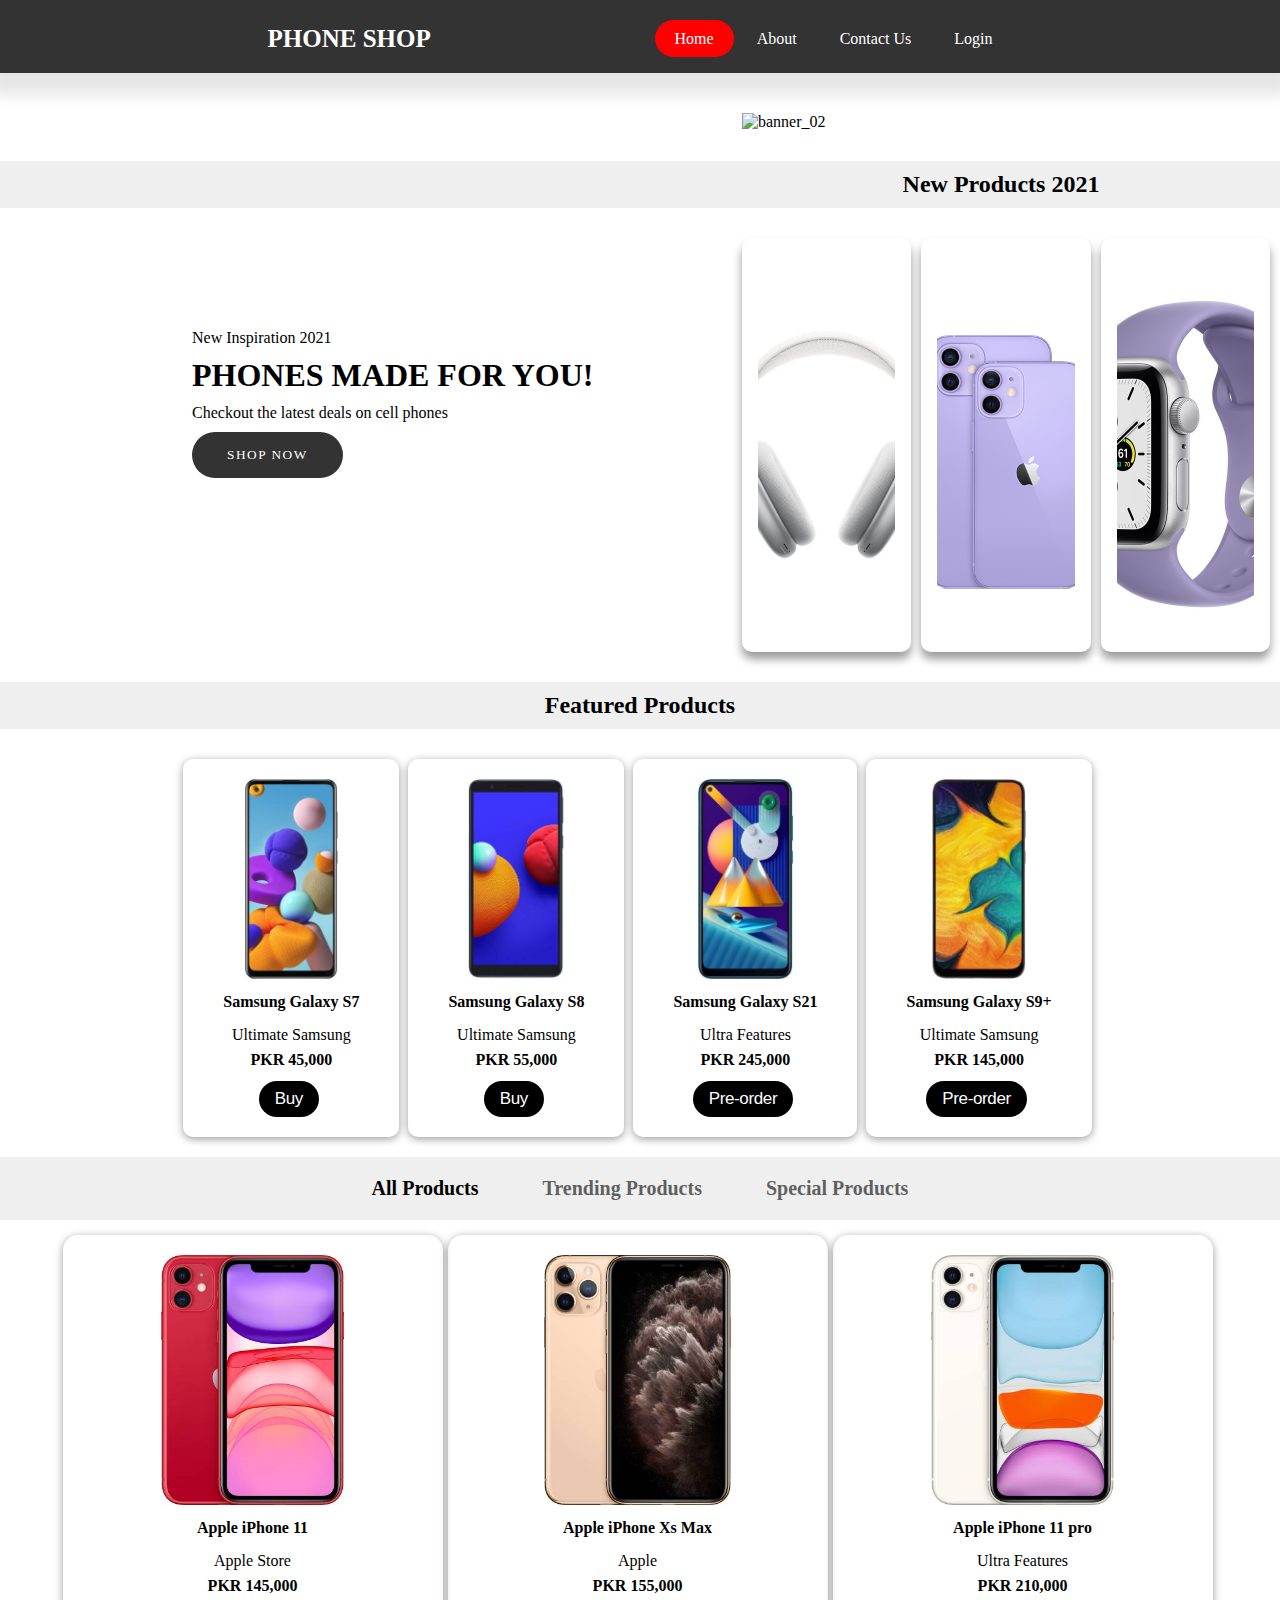
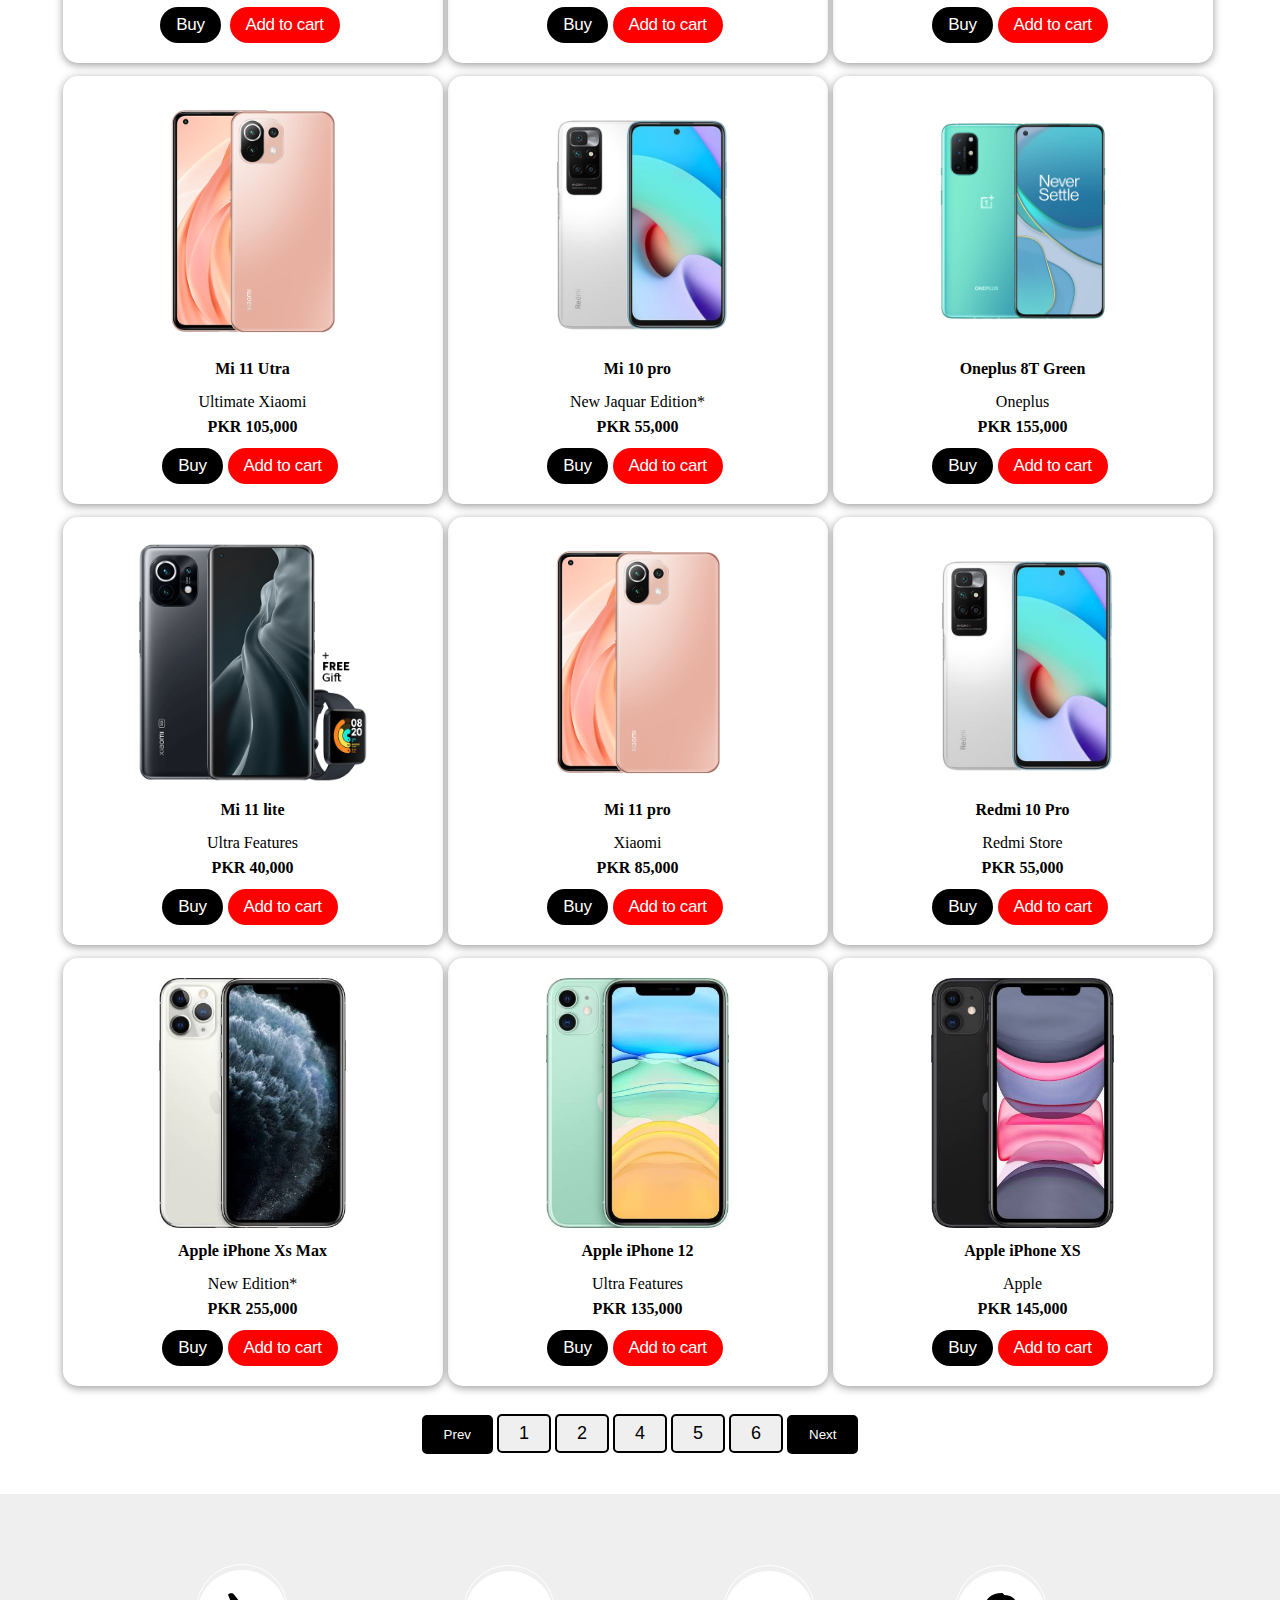
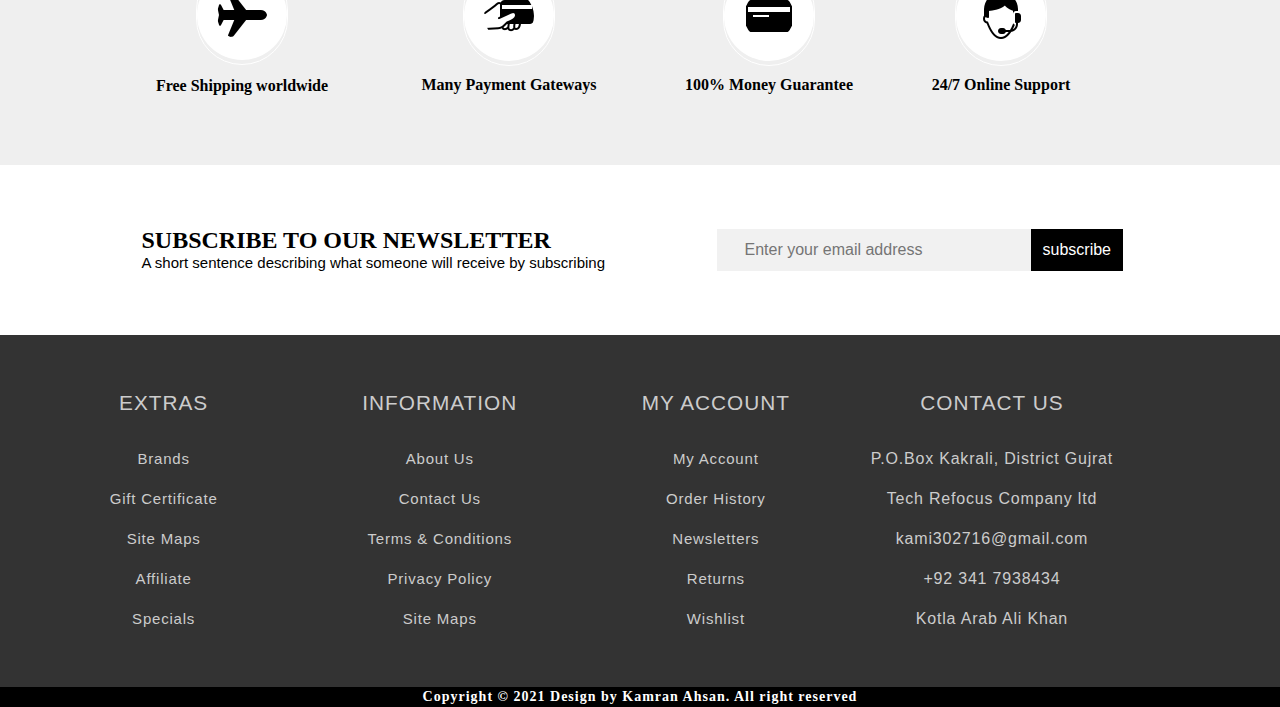
==== commit 6ba8d546: "Login Page Done" ====
--- a/index.html
+++ b/index.html
@@ -17,7 +17,7 @@
                     <a id="logo" href="index.html">Phone shop</a>
                 </div>
                 <li>
-                    <a class="active" href="#">Home</a>
+                    <a class="active" href="index.html">Home</a>
                 </li>
                 <li>
                     <a href="#">About</a>
@@ -26,7 +26,7 @@
                     <a href="#">Contact Us</a>
                 </li>
                 <li>
-                    <a href="#">Login</a>
+                    <a href="login.html">Login</a>
                 </li>
             </ul>
             </nav>
@@ -204,6 +204,19 @@
             <p class="btn-pr"><input class="btn-p btn-red" type="button" value="Buy"><input id="cart-color" class="btn-p btn-red" type="button" value="Add to cart"></p>
         </div>
     </div>
+    <!-- 1-2-3 section -->
+    <div class="page-num">
+        <div class="page">
+            <input class="pre-next" type="button" value="Prev" />
+            <button class="btn-pg">1</button>
+            <button class="btn-pg">2</button>
+            <button class="btn-pg">4</button>
+            <button class="btn-pg">5</button>
+            <button class="btn-pg">6</button>
+            <input class="pre-next" type="button" value="Next" />
+        </div>
+    </div>
+    <!-- facuilty area -->
     <div class="facuilty-area">
         <div class="content">
             <div class="img-area">
@@ -231,6 +244,69 @@
             </div>
         </div>
     </div>
-    </section>
+    
+    <!-- Subscribe section -->
+    <div class="newletter">
+        <div class="subscribe-box">
+            <h2>SUBSCRIBE TO OUR NEWSLETTER</h2>
+            <small id="small">A short sentence describing what someone will receive by subscribing</small>
+        </div>
+        <div class="input-box">
+            <input class="email" type="email" placeholder="Enter your email address" />
+            <button class="btn-s">subscribe</button>
+        </div>
+    </div>
+    <!-- Footer area -->
+    <footer id="footer" class="section footer">
+        <div class="foot-container">
+            <div class="footer-top">
+            <div class="foot-top">
+                <h3 style="letter-spacing: 1px;">EXTRAS</h3>
+                <a href="#">Brands</a>
+                <a href="#">Gift Certificate</a>
+                <a href="#">Site Maps</a>
+                <a href="#">Affiliate</a>
+                <a href="#">Specials</a>
+            </div>
+            <div class="foot-top">
+                <h3 style="letter-spacing: 1px;">INFORMATION</h3>
+                <a href="#">About Us</a>
+                <a href="#">Contact Us</a>
+                <a href="#">Terms & Conditions</a>
+                <a href="#">Privacy Policy</a>
+                <a href="#">Site Maps</a>
+            </div>
+            <div class="foot-top">
+                <h3 style="letter-spacing: 1px;">MY ACCOUNT</h3>
+                <a href="#">My Account</a>
+                <a href="#">Order History</a>
+                <a href="#">Newsletters</a>
+                <a href="#">Returns</a>
+                <a href="#">Wishlist</a>
+            </div>
+            <div class="foot-top">
+                <h3 style="letter-spacing: 1px;">CONTACT US</h3>
+                <div>
+                    <span  style="font-family: 'Archivo', sans-serif; letter-spacing: 0.8px;">P.O.Box Kakrali, District Gujrat</span>
+                </div>
+                <div>
+                    <span style="font-family: 'Archivo', sans-serif; letter-spacing: 0.8px;">Tech Refocus Company ltd</span>
+                </div>
+                <div>
+                    <span style="font-family: 'Archivo', sans-serif; letter-spacing: 0.8px;">kami302716@gmail.com</span>
+                </div>
+                <div>
+                    <span style="font-family: 'Archivo', sans-serif; letter-spacing: 0.8px;">+92 341 7938434</span>
+                </div>
+                <div>
+                    <span style="font-family: 'Archivo', sans-serif; letter-spacing: 0.8px;">Kotla Arab Ali Khan</span>
+                </div>
+            </div>
+        </div>
+        </div>
+    </footer>
+    <div class="last-area">
+        <h4>Copyright &copy; 2021 Design by Kamran Ahsan. All right reserved </h4>
+    </div>
 </body>
 </html>--- a/style.css
+++ b/style.css
@@ -60,6 +60,9 @@
     src: url(coco.ttf);
 }
 /* Banner area */
+.banner-area{
+    margin-bottom: 30px;
+}
 .banner-area .headings{
     display: block;
     float: left;
@@ -126,7 +129,7 @@
     transition: 0.5s ease-in-out;
 }
 .img-collection:hover{
-    transform: translateX(5px);
+    transform: translateY(5px);
 }
 .img-collection:before{
     content: "";
@@ -160,12 +163,12 @@
     z-index: 3;
     opacity: 0;
     left: -210px;
-    transform: translateX(10px);
+    transform: translateY(10px);
     transition: 0.5s all;
 }
 .img-collection:hover .info{
     opacity: 1;
-    transform: translateY(0px);
+    transform: translateY(2px);
 }
 /*
 .img-collection img{
@@ -349,7 +352,7 @@
     border: none;
     border-radius: 15px;
     box-shadow: 0px 2px 8px 0px rgba(0, 0, 0, 0.4);
-    margin-bottom: 5px;
+    margin-bottom: 8px;
     transition: 1s;
     margin-top: 5px;
     margin-right: 5px;
@@ -407,22 +410,427 @@
     padding: 20px 20px;
 }
 .icon-border{
-    margin: 10px 75px;
+    margin: 12px 55px;
     border: 1.5px solid white;
     border-radius: 75px;
 }
 .icon-border2{
-    margin: 10px 80px;
+    margin: 10px 60px;
     border: 1.5px solid white;
     border-radius: 75px;
 }
 .icon-border3{
-    margin: 10px 65px;
-    border: 1.5px solid white;
-    border-radius: 75px;
-}
-.icon-border4{
     margin: 10px 48px;
     border: 1.5px solid white;
     border-radius: 75px;
-}+}
+.icon-border4{
+    margin: 10px 32px;
+    border: 1.5px solid white;
+    border-radius: 75px;
+}
+/* Subscribe to newsletter */
+.newletter{
+    margin-top: 40px;
+    padding: 10px 30px;
+    display: flex;
+    align-items: center;
+    justify-content: space-evenly;
+    margin-bottom: 40px;
+    padding-right: 9.375rem;
+}
+.subscribe-box{
+    padding: 12px;
+    margin-bottom: 1px;
+}
+.input-box{
+    position: relative;
+    justify-content:center;
+}
+.email{
+    font-size: 1em;
+    text-indent: 1rem;
+    font-weight: 400;
+    padding: 12px;
+    width: 290px;
+    background: #f1f1f1;
+    border: none;
+    font-family: "Archivo", sans-serif;
+    outline: none;
+}
+.btn-s{
+    position: absolute;
+    padding: 8px;
+    font-size: 1em;
+    font-weight: 400;
+    font-family: "Archivo", sans-serif;
+    background-color: rgba(0, 0, 0, 4);
+    padding: 12px;
+    border: none;
+    color: white;
+    outline: none;
+    cursor: pointer;
+}
+#small{
+    font-size: 15px;
+    font-family: "Archivo", sans-serif;
+}
+.btn-s:hover{
+    background-color: rgb(255, 0, 0);
+    transform: translateX(1px);
+}
+
+/* Footer section */
+.foot-container{
+    max-width: 117rem;
+    margin: 0 auto;
+    padding: 0 1.6rem;
+}
+.footer{
+    background-color: #333;
+    padding: 20px 30px;
+    line-height: 2.5rem;
+}
+.section{
+    padding: 3rem 0;
+}
+#footer{
+    display: block;
+}
+.foot-container{
+    max-width: 117rem;
+    padding-right: 9.375rem;
+}
+.foot-container .foot-top h3{
+    text-align: center;
+}
+div{
+    display: block;
+}
+.footer-top{
+    display: grid;
+    grid-template-columns: repeat(4, 1fr);
+    color: #ccc;
+    text-align: center;
+}
+.foot-top a{
+    justify-items: left;
+    font-family: "Archivo", sans-serif;
+    display: block;
+    color: #ccc;
+    letter-spacing: 0.8px;
+    transition: 0.6s;
+    font-size: 15px;
+    font-weight: normal;
+}
+.footer-top h3 {
+    font-size: 1.3rem;
+    font-family: "Archivo", sans-serif;
+    font-weight: 400;
+    margin-bottom: 1rem;
+}
+/* Page numbers */
+.page-num{
+    align-items: center;
+    justify-content: center;
+    text-align: center;
+}
+.page{
+    position: relative;
+    justify-content: center;
+}
+.page .pre-next{
+    padding: 10px 20px;
+    background: rgb(0, 0, 0);
+    color: white;
+    font-family: "Archivo", sans-serif;
+    border: 2px solid rgb(0, 0, 0);
+    border-radius: 5px;
+    transition: 0.6s ease;
+}
+.pre-next:hover{
+    background-color: rgb(255, 0, 0);
+    color: white;
+    border: none;
+    transform: translateY(2px);
+    cursor: pointer;
+}
+.page .btn-pg{
+    padding: 7px 20px;
+    font-family: "Archivo", sans-serif;
+    border: 2px solid rgb(0, 0, 0);
+    color: rgb(0, 0, 0);
+    outline: none;
+    border-radius: 5px;
+    font-size: 18px;
+    cursor: pointer;
+    transition: 0.6s ease;
+}
+.btn-pg:hover{
+    background-color: rgb(255, 0, 0);
+    color: white;
+    border: none;
+    transform: translateY(2px);
+}
+.last-area{
+    text-align: center;
+    font-size: 14px;
+    background-color: rgb(0, 0, 0);
+    color: white;
+    padding-bottom: 2px;
+    padding-top: 2px;
+    letter-spacing: 1px;
+}
+.last-area h4{
+    font-family: font3;
+}
+@font-face {
+    font-family: font3;
+    src: url(SF-UI-Display-Regular.otf);
+}
+/* @media only screen and (max-width:768px) {
+    .container{
+        padding-bottom: 30px;
+        padding-right: 50px;
+        width: 100%;
+        text-align: center;
+    }
+    #banner_02{
+        height: 300px;
+        position: relative;
+        left: -80px;
+    }
+    .headings{
+        width: 80%;
+        font-size: 13px;
+    }
+    .banner-area{
+        width: 100%;
+        margin: 0 auto;
+        display: flex;
+    }
+    .head .title{
+        font-size: 15px;
+    }
+    .collection-box{
+        width: 80%;
+        margin-left: 70px;
+    }
+    .img-collection img{
+        align-items: center;
+        text-align: center;
+    }
+    .img-collection{
+        height: 200px;
+    }
+    .img-collection .info{
+        margin-left: 60px;
+    }
+    .product-collections .img-1{
+        height: 300px;
+        width: 200px;
+    }
+    .product-box{
+        display: flex;
+        margin: 0 auto;
+    }
+    .product-collections{
+        display: block;
+        width: 150px;
+    }
+   
+    #p1{
+        font-size: 12px;
+    }
+    #d1{
+        font-size: 10px;
+    }
+    #pr{
+        font-size: 12px;
+    }
+    .btn-by .btn-b{
+        font-size: 10px;
+    }
+    .btn-pr .btn-p{
+        font-size: 10px;
+    }
+
+}*/
+
+/* Login Html Form Page */
+/* 
+ */
+
+/* .container-area{
+    display: flex;
+}
+#n1{
+    width: 50%;
+    height: 85vh;
+}
+
+#n2{
+    width: 55%;
+    height: 85vh;
+    border: none;
+    border-top-left-radius: 50%;
+    border-bottom-left-radius: 50%;
+    background: linear-gradient(90deg, #e7e7e7, #ccc);
+    box-shadow: 0px 0px 4px 2px rgba(0, 0, 0, 0.1);
+}
+.Banner_01 img{
+    height: 33rem;
+    align-items: center;
+}
+.Banner_01{
+    margin-top: 50px;
+    margin-left: 150px;
+}
+.title h2{
+    display: block;
+    align-items: center;
+    text-align: center;
+    position: absolute;
+    top: 25%;
+    left: 60%;
+}
+
+.form-area{
+    position: absolute;
+    align-items: center;
+    position: absolute;
+    top: 35%;
+    left: 55%;
+    text-transform: capitalize;
+}
+.label-area{
+    padding: 8px 8px;
+    padding-bottom: 8px;
+}
+.user-area{
+    margin-bottom: 8px;
+}
+.input-area{
+    padding-top: 10px;
+}
+.input-user{
+    padding: 10px;
+    width: 400px;
+    outline: none;
+    border-radius: 5px;
+    border: none;
+    box-shadow: 0px 2px 2px 0px rgba(0, 0, 0, 0.2);
+}
+.login-btn{
+    text-align: center;
+}
+.btn-l{
+    margin-top: 40px;
+    padding: 10px 40px;
+    font-size: 18px;
+    font-family: font3;
+    background-color: rgb(0, 0, 0);
+    color: white;
+    box-shadow: 0px 2px 2px 0px rgba(0, 0, 0, 0.2);
+    margin-right: 5px;
+    border-radius: 20px;
+    outline: none;
+    border: none;
+    transition: 0.6s ease-in-out;
+}
+.btn-l:hover{
+    background-color: rgb(255, 0, 0);
+    color: white;
+    transform: translateY(3px);
+} */
+.container-login{
+    background-image: url(./images/raagesh-c-uFTRn_Ki5jM-unsplash.jpg);
+    background-position: center;
+    background-repeat: no-repeat;
+    background-size: cover;
+    height: 130vh;
+    width: 100%;
+}
+.login-form{
+    display: flex;
+    align-items: center;
+    justify-content: center;
+    align-content: center;
+    padding: 50px 50px;
+    border-radius: 40px;
+    width: 450px;
+    margin: auto;
+    transform: translate(0%, 15%);
+}
+.login-form{
+    background-attachment: fixed;
+    background: initial;
+    backdrop-filter: blur(5px);
+    box-shadow: inset 0 0 2000px rgba(255, 255, 255, 0.5);
+}
+.title-area{
+    text-align: center;
+    padding: 30px;
+}
+.title-area h2{
+    margin-bottom: 10px;
+    color: white;
+    font-weight: 800;
+}
+.user-details{
+    font-weight: 800;
+    color: white;
+}
+.input-boxs .get-details{
+    padding: 20px 20px 20px 20px;
+    width: 300px;
+    margin-bottom: 10px;
+    margin-top: 10px;
+    border-radius: 8px;
+    border: none;
+    outline: none;
+    background-color: #f1f1f1;
+}
+.submit-area .submit-btn{
+    margin-top: 20px;
+    float: right;
+    padding: 10px 30px;
+    font-size: 16px;
+    border-radius: 50px;
+    border: none;
+    background-color: rgb(0, 0, 0);
+    color: white;
+    cursor: pointer;
+    transition: 0.5s ease;
+}
+.submit-btn:hover{
+    background-color: rgb(255, 0, 0);
+}
+.sign-up{
+    margin-top: 80px;
+    color: white;
+    font-size: 15px;
+    letter-spacing: 0.5px;
+}
+.forget-pass h4 a{
+    margin-top: 10px;
+    color: white;
+}
+.pra{
+    margin-top: 10px;
+    color: white;
+    font-weight: 800;
+}
+.bar{
+    height: 2px;
+    width: 100%;
+    margin-top: 10px;
+    opacity: 0.5;
+    background-color: white;
+}
+
+.link img{ 
+    width: 30px;
+    padding: 10px 20px;
+
+}
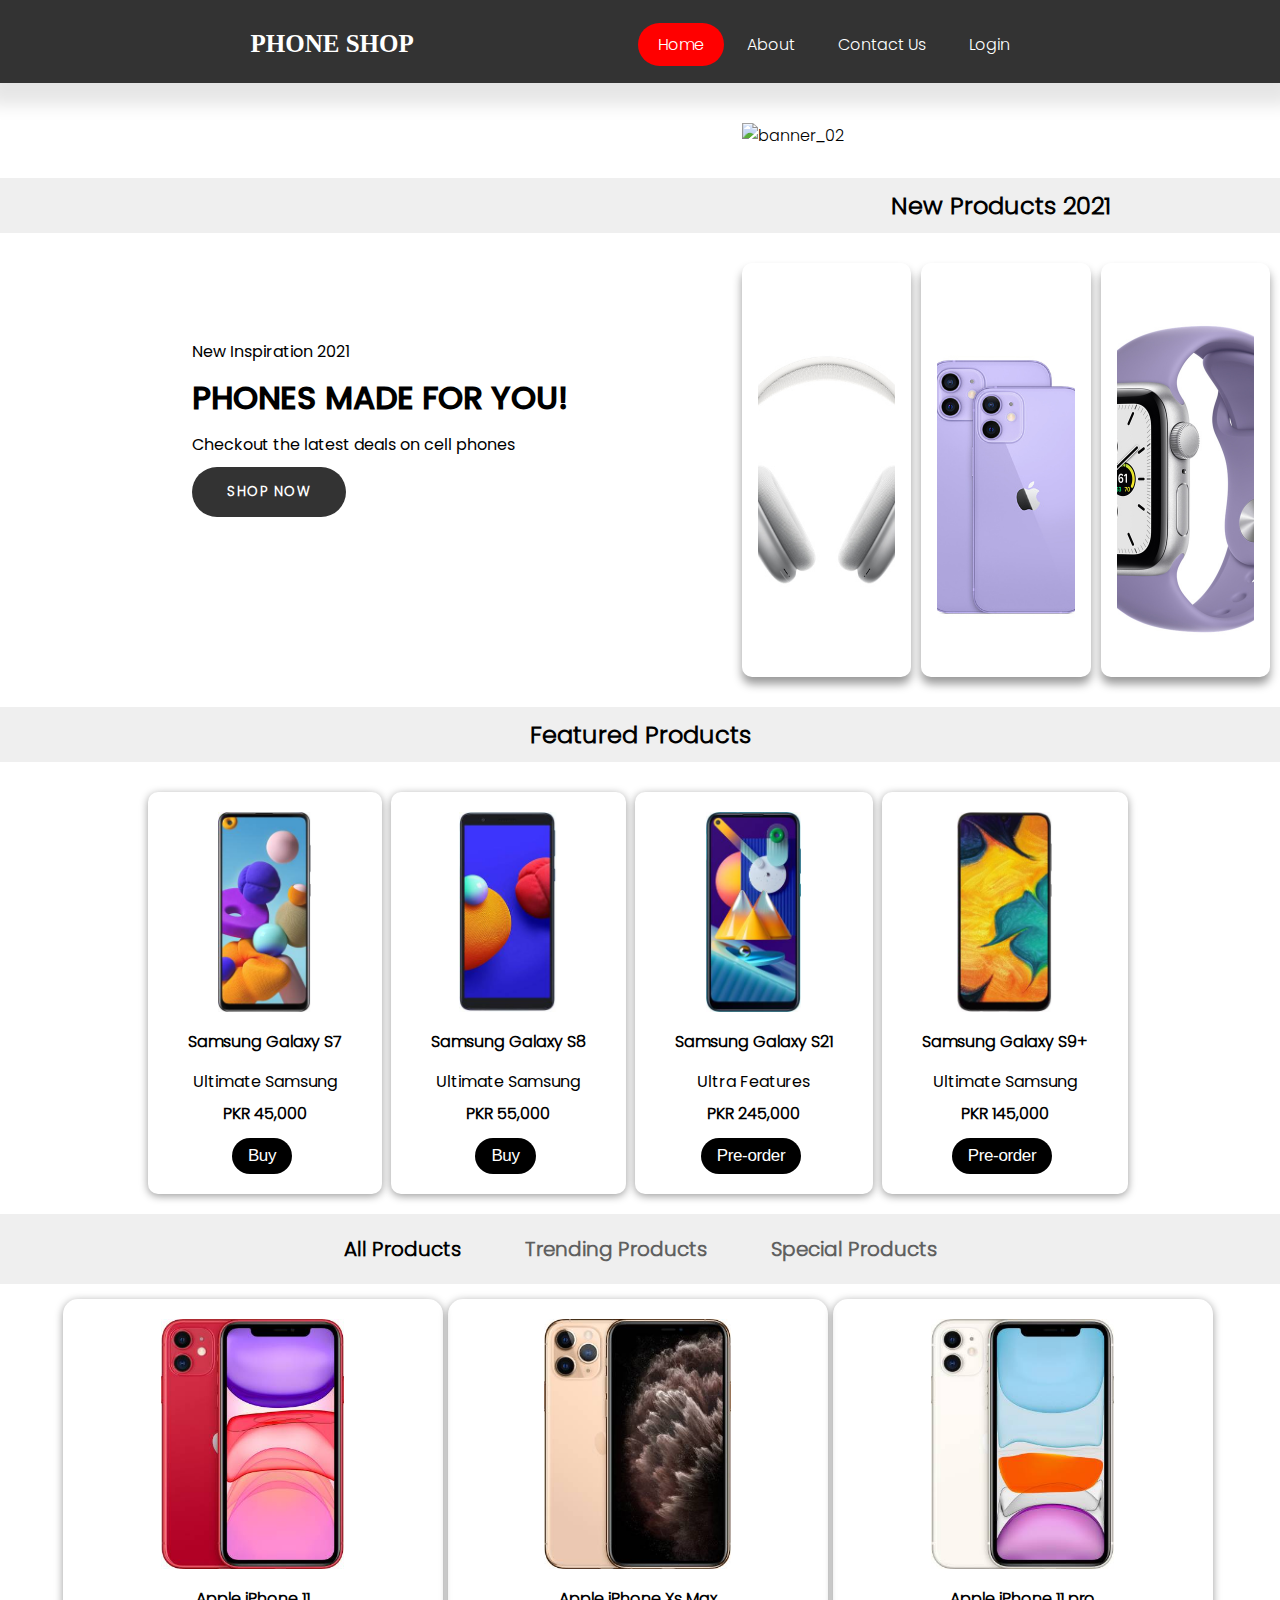
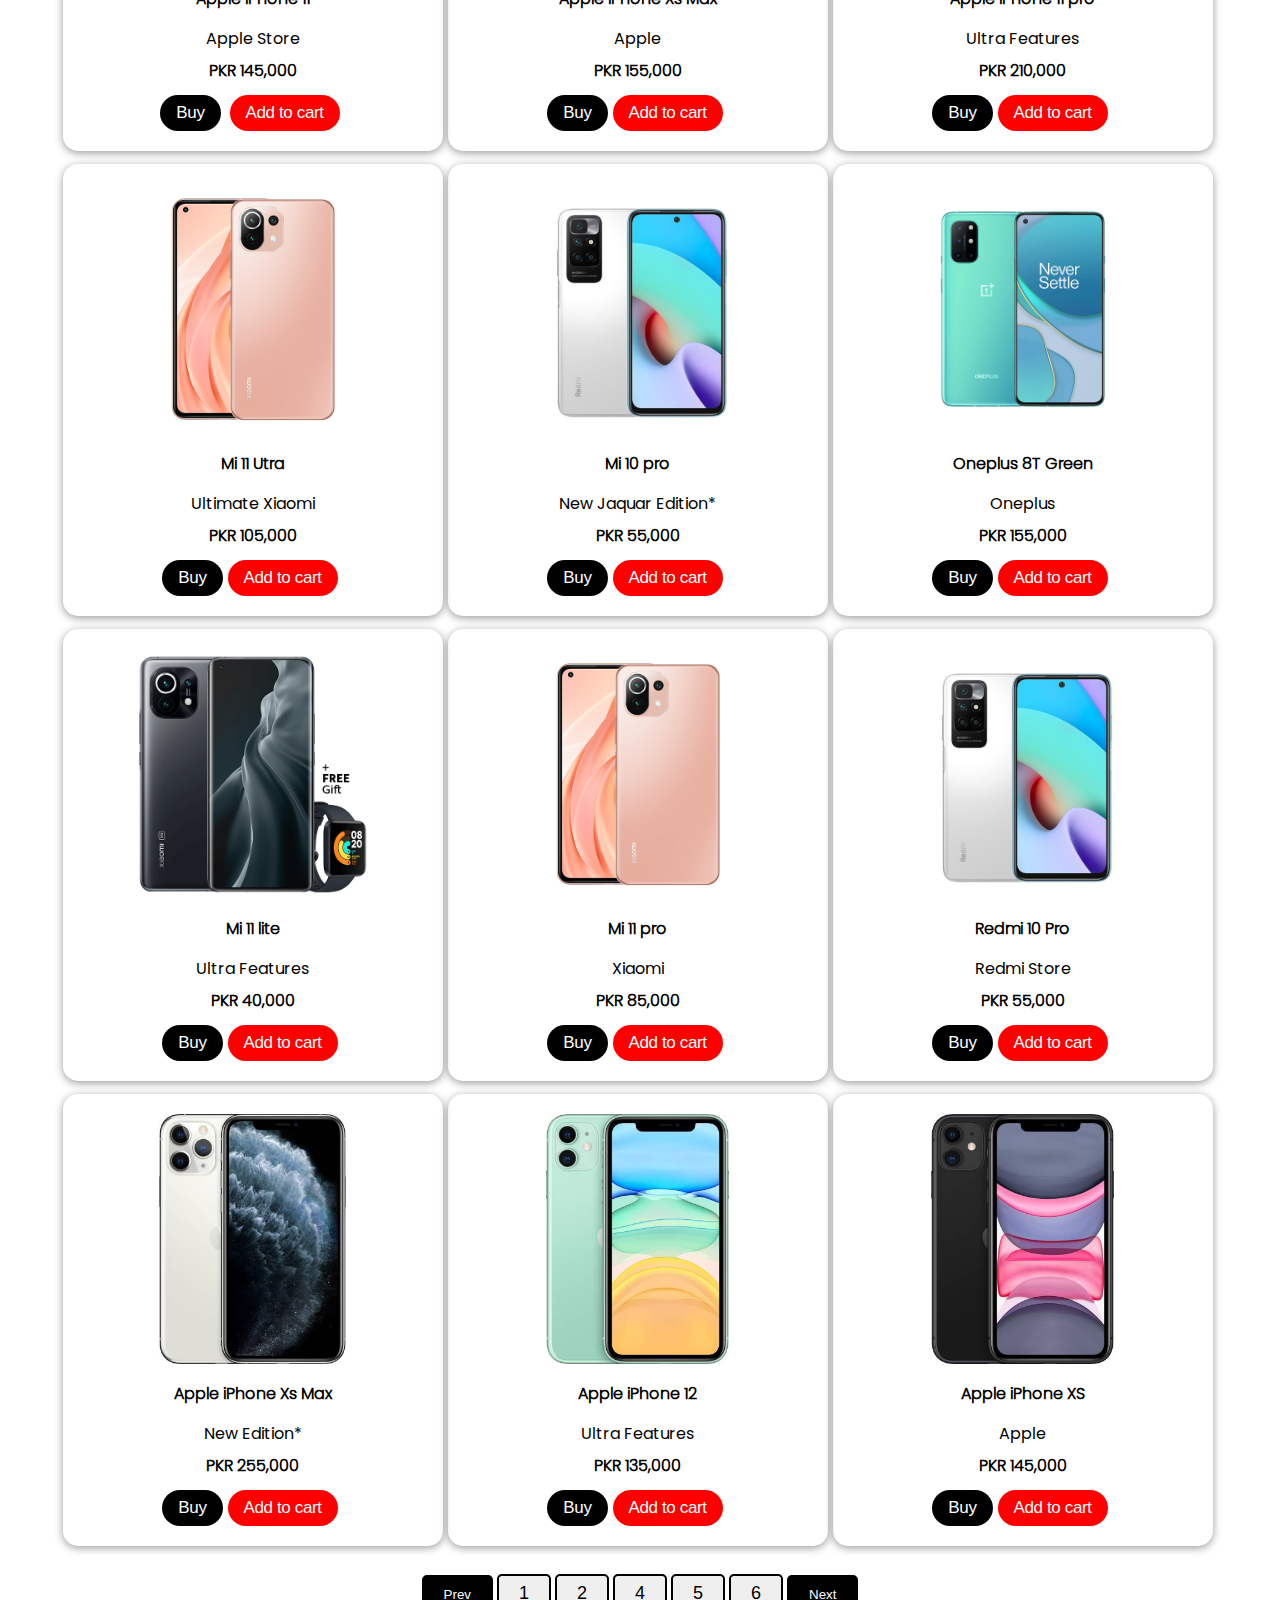
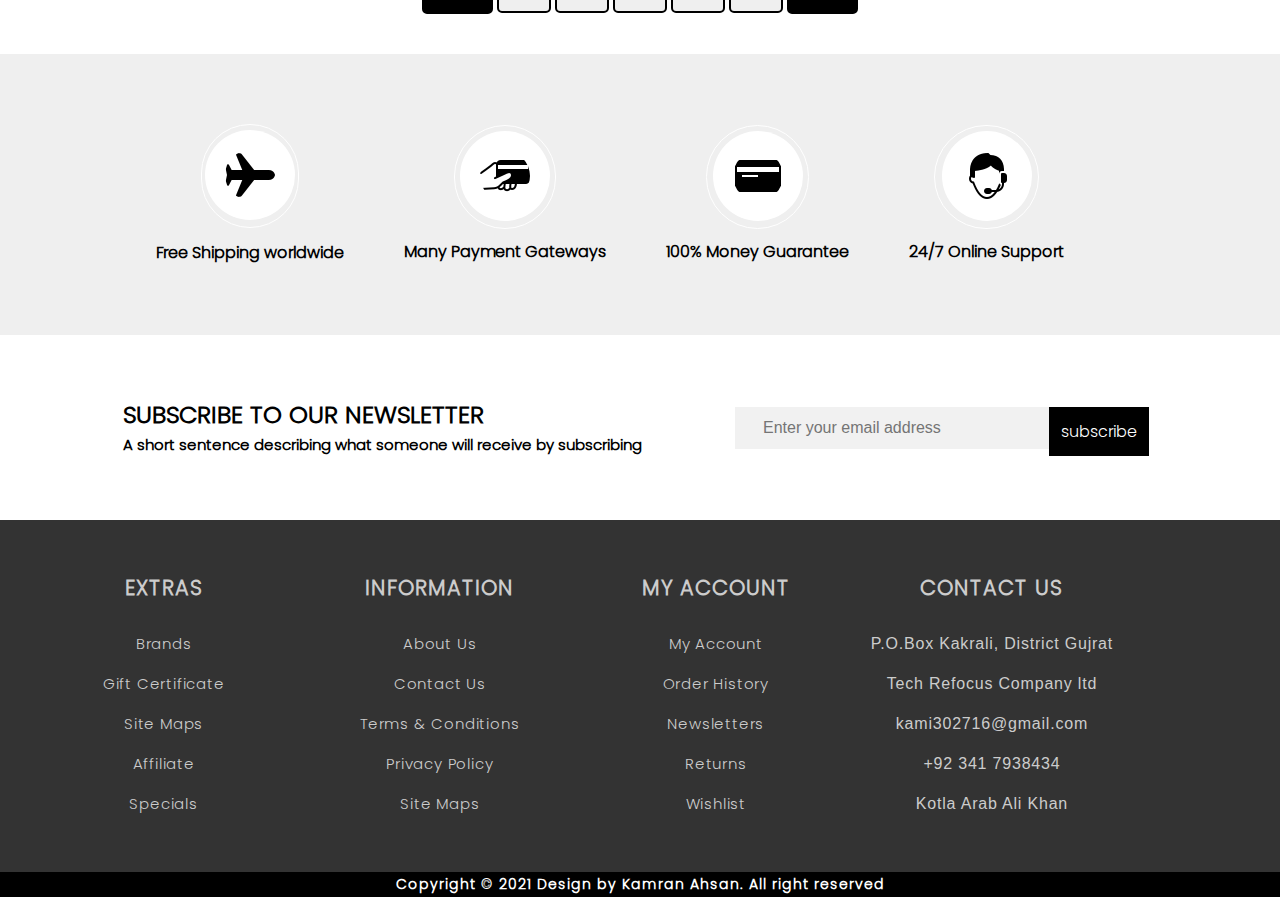
==== commit ac8138d0: "Font Changing" ====
--- a/index.html
+++ b/index.html
@@ -62,7 +62,7 @@
                 <img class="colllection_01" src="./images/collection_01.png" alt="img-1">
                     <div class="info">
                         <h5 style="color: black;">New Apple Iphone Edition 2021</h5>
-                        <h2 id="two" style="color: black;">Apple iPhone <span style="font-family: font1">13</span> Pro</h2>
+                        <h2 id="two" style="color: black;">Apple iPhone 13 Pro</h2>
                         <input class="btn" type="button" value="Shop Now">
                     </div>
             </div>
@@ -70,7 +70,7 @@
                 <img class="colllection_01" src="./images/watch.jpg" alt="img-1">
                 <div class="info">
                     <h5 style="color: black;">New Apple Watch series 2021</h5>
-                    <h2 id="two" style="color: black;">Apple Watch <span style="font-family: font1">3</span></h2>
+                    <h2 id="two" style="color: black;">Apple Watch 5</h2>
                     <input class="btn" type="button" value="Shop Now">
                 </div>
             </div> 
@@ -309,4 +309,5 @@
         <h4>Copyright &copy; 2021 Design by Kamran Ahsan. All right reserved </h4>
     </div>
 </body>
-</html>+</html>
+
--- a/style.css
+++ b/style.css
@@ -53,11 +53,15 @@
 }
 @font-face {
     font-family: font1;
-    src: url(samsungsharpsans.otf);
+    src: url(Poppins-Light.ttf);
 }
 @font-face {
     font-family: font2;
     src: url(coco.ttf);
+}
+@font-face {
+    font-family: font3;
+    src: url(Poppins-Regular.ttf);
 }
 /* Banner area */
 .banner-area{
@@ -74,15 +78,23 @@
 #banner_02{
     margin-top: 40px;
 }
+#one{
+    font-family: font3;
+}
+@font-face {
+    font-family: font4;
+    src: url(Poppins-Medium.ttf);
+}
 #two{
-    font-family: font2;
-    font-weight: 800;
+    font-family: font4;
+    font-weight: bolder;
     text-transform: uppercase;
     padding-top: 10px;
     padding-bottom: 10px;
 }
 #three{
     padding-bottom: 10px;
+    font-family: font3;
 }
 #four{
     padding: 15px 35px;
@@ -91,7 +103,7 @@
     border: none;
     background-color: #333;
     color: white;
-    font-weight: 200;
+    font-weight: 600;
     text-transform: uppercase;
     letter-spacing: 1.5px;
     cursor: pointer;
@@ -203,7 +215,7 @@
 }
 #product{
     color: black;
-    font-family: font2;
+    font-family: font1;
 }
 /* Featured Products */
 .product-area{
@@ -244,6 +256,7 @@
 #d1{
     padding: 5px 5px;
     text-align: center;
+    font-family: font3;
 }
 #pr{
     padding: 2px 2px;
@@ -260,7 +273,6 @@
     line-height: 1.17648;
     font-weight: 400;
     letter-spacing: -.022em;
-    font-family: SF Pro Text,SF Pro Icons,Helvetica Neue,Helvetica,Arial,sans-serif;
     min-width: 28px;
     padding: 8px 16px;
     margin-right: 5px;
@@ -307,7 +319,6 @@
     line-height: 1.33337;
     font-weight: 400;
     letter-spacing: -.01em;
-    font-family: SF Pro Text,SF Pro Icons,Helvetica Neue,Helvetica,Arial,sans-serif;
     min-width: 23px;
     padding: 4px 11px;
 }
@@ -334,7 +345,6 @@
     text-align: center;
     transition: 0.5s all;
     padding: 0px 30px;
-    font-family: font1;
     font-size: 20px;
     font-weight: bold;
     opacity: 0.6;
@@ -410,22 +420,22 @@
     padding: 20px 20px;
 }
 .icon-border{
-    margin: 12px 55px;
+    margin: 12px 45px;
     border: 1.5px solid white;
     border-radius: 75px;
 }
 .icon-border2{
-    margin: 10px 60px;
+    margin: 10px 50px;
     border: 1.5px solid white;
     border-radius: 75px;
 }
 .icon-border3{
-    margin: 10px 48px;
+    margin: 10px 40px;
     border: 1.5px solid white;
     border-radius: 75px;
 }
 .icon-border4{
-    margin: 10px 32px;
+    margin: 10px 25px;
     border: 1.5px solid white;
     border-radius: 75px;
 }
@@ -463,7 +473,6 @@
     padding: 8px;
     font-size: 1em;
     font-weight: 400;
-    font-family: "Archivo", sans-serif;
     background-color: rgba(0, 0, 0, 4);
     padding: 12px;
     border: none;
@@ -473,7 +482,7 @@
 }
 #small{
     font-size: 15px;
-    font-family: "Archivo", sans-serif;
+    font-weight: 600;
 }
 .btn-s:hover{
     background-color: rgb(255, 0, 0);
@@ -515,7 +524,6 @@
 }
 .foot-top a{
     justify-items: left;
-    font-family: "Archivo", sans-serif;
     display: block;
     color: #ccc;
     letter-spacing: 0.8px;
@@ -525,8 +533,7 @@
 }
 .footer-top h3 {
     font-size: 1.3rem;
-    font-family: "Archivo", sans-serif;
-    font-weight: 400;
+    font-weight: 600;
     margin-bottom: 1rem;
 }
 /* Page numbers */
@@ -582,12 +589,9 @@
     letter-spacing: 1px;
 }
 .last-area h4{
-    font-family: font3;
-}
-@font-face {
-    font-family: font3;
-    src: url(SF-UI-Display-Regular.otf);
-}
+    font-family: font1;
+}
+
 /* @media only screen and (max-width:768px) {
     .container{
         padding-bottom: 30px;
@@ -748,7 +752,7 @@
     background-position: center;
     background-repeat: no-repeat;
     background-size: cover;
-    height: 130vh;
+    height: 110vh;
     width: 100%;
 }
 .login-form{
@@ -757,7 +761,7 @@
     justify-content: center;
     align-content: center;
     padding: 50px 50px;
-    border-radius: 40px;
+    border-radius: 15px;
     width: 450px;
     margin: auto;
     transform: translate(0%, 15%);
@@ -765,7 +769,7 @@
 .login-form{
     background-attachment: fixed;
     background: initial;
-    backdrop-filter: blur(5px);
+    backdrop-filter: blur(10px);
     box-shadow: inset 0 0 2000px rgba(255, 255, 255, 0.5);
 }
 .title-area{
@@ -778,7 +782,7 @@
     font-weight: 800;
 }
 .user-details{
-    font-weight: 800;
+    font-family: font3;
     color: white;
 }
 .input-boxs .get-details{
@@ -786,7 +790,7 @@
     width: 300px;
     margin-bottom: 10px;
     margin-top: 10px;
-    border-radius: 8px;
+    border-radius: 15px;
     border: none;
     outline: none;
     background-color: #f1f1f1;
@@ -796,7 +800,7 @@
     float: right;
     padding: 10px 30px;
     font-size: 16px;
-    border-radius: 50px;
+    border-radius: 15px;
     border: none;
     background-color: rgb(0, 0, 0);
     color: white;
@@ -811,15 +815,19 @@
     color: white;
     font-size: 15px;
     letter-spacing: 0.5px;
+    font-family: font3;
 }
 .forget-pass h4 a{
     margin-top: 10px;
     color: white;
+    font-family: font3;
+    letter-spacing: 1px;
 }
 .pra{
     margin-top: 10px;
     color: white;
-    font-weight: 800;
+    text-align: center;
+    font-family: font3;
 }
 .bar{
     height: 2px;
@@ -828,9 +836,154 @@
     opacity: 0.5;
     background-color: white;
 }
+#sign-up-1{
+    color: #f71111;
+}
+#sign-up-1:visited{
+    color: blue;
+}
+#sign-up-1:link{
+    color: black;
+}
+#links{
+    text-align: center;
+}
 
 .link img{ 
     width: 30px;
     padding: 10px 20px;
 
 }
+
+/* Sign up form */
+
+
+#bar{
+    margin-top: 80px;
+}
+#signup-form{
+    background-image: url(./images/sign\ up\ -\ back.jpg);
+    background-position: center;
+    background-repeat: no-repeat;
+    background-size: cover;
+    height: 120vh;
+    width: 100%;
+}
+#bar1{
+    height: 1px;
+    width: 100%;
+    opacity: 0.5;
+    background-color: white;
+}
+#details-in{
+    display: flex;
+    transform: translate(10%);
+    border-radius: 15px;
+}
+.container-sign-up{
+    margin: 0 auto;
+}
+
+/* .sign-up-form-2{
+    width: 24.56%;
+    height: 50%;
+} */
+#details-get{
+    padding-top: 8px;
+    display: flex;
+    color: white;
+    transform: translate(5%);
+}
+#title-2 h2{
+    margin-top: 2rem;
+    margin-bottom: 30px;
+    display: flex;
+    transform: translate(18%);
+}
+#form-area-sign{
+    background-attachment: fixed;
+    background: initial;
+    backdrop-filter: blur(15px);
+    box-shadow: inset 0 0 2000px rgba(255, 255, 255, 0.4);
+    border: none;
+    height: 90vh;
+    position: absolute;
+    top: 50%;
+    left: 50%;
+    width: 60rem;
+    transform: translate(-50%, -15%);
+    border-radius: 15px;
+}
+.submit-btn-reg{
+    display: flex;
+    margin-top: 1rem;
+    margin-bottom: 30px;
+    display: flex;
+    transform: translate(15%);
+}
+#sign-up-btn{
+    padding: 10px 30px;
+    background-color: rgb(0, 0, 0);
+    color: white;
+    font-size: 15px;
+    border-radius: 15px;
+    border: none;
+    cursor: pointer;
+    transition: 0.6s all;
+}
+#sign-up-btn:hover{
+    background-color: rgb(255, 0, 0);
+    color: white;
+    transform: translateY(5px);
+}
+#title-3{
+    color: white;
+}
+.social-area{
+    display: absolute;
+    height: 500px;
+    position: absolute;
+    left: 55%;
+    top: 75%;
+    text-align: center;
+}
+.social{
+    text-align: center;
+}
+.bar-ver{
+    border-left: 2px solid white;
+    height: 500px;
+    opacity: 0.5;
+    position: absolute;
+    left: 50%;
+    margin-left: -3px;
+    top: 50%;
+}
+.social a img{
+    margin-top: 10px;
+    width: 50px;
+    transition: 0.5s all;
+}
+.social a img:hover{
+    background-color: rgba(255, 255, 255, 0.4);
+    border-radius: 50rem;
+    transform: translateY(5px);
+}
+/* .sign-up-form-2{
+    background-color: white;
+    top: 50%;
+    left: 50%;
+    position: absolute;
+    transform: translate(25%);
+    border-radius: 50px;
+    box-shadow: 2px 2px 4px 0px rgba(0, 0, 0, 0.3);
+}
+#pra-1{
+    color: black;
+    text-align: center;
+    margin-top: 8rem;
+}
+#soco-1{
+    text-align: center;
+    margin-top: 10px;
+} */